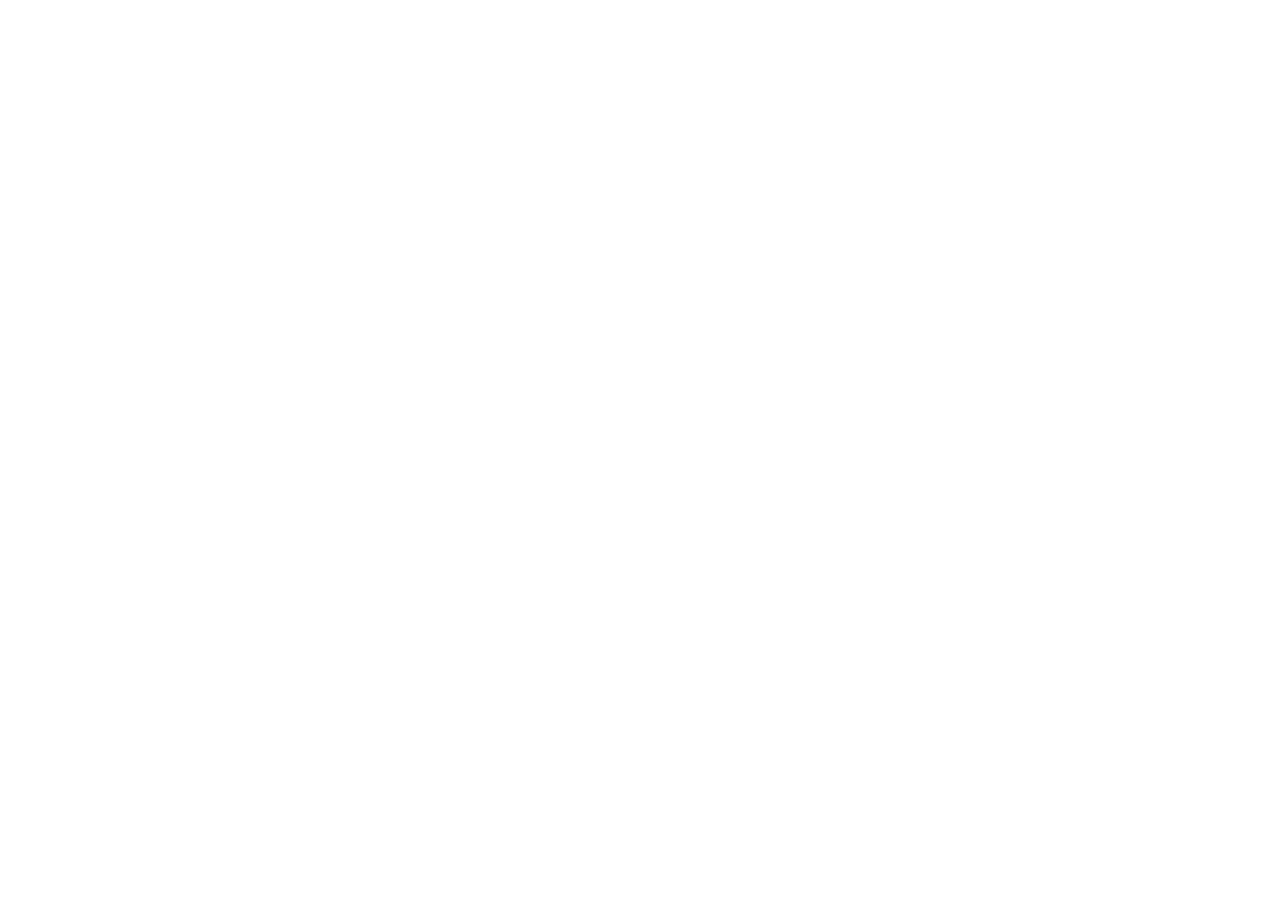
==== index.html @ a9fade58 "init" ====
<!DOCTYPE html>
<html lang="ru">
<head>
  <title>Красивая мебель | Мягкая и корпусная мебель</title>
  <meta charset="UTF-8">
  <meta name="viewport" content="width=device-width, initial-scale=1, user-scalable=no">
  <meta name="format-detection" content="telephone=no">
  <link rel="stylesheet" href="libs/slick/slick.css">
  <link rel="stylesheet" href="css/main.css">
</head>
<body>

   

  <div class="popup">
    <a class="popup-bg"></a>
    <div class="popup-content">
      <a class="popup-close"></a>

      <div class="popup-block popup-block__getcall" id="popup-getcall">
        <span class="form__title">Закажите звонок </span>
        <span class="form__subtitle">Перезвоним в рабочее время</span>
        <form class="popup__form call-form">
          <input type="text" class="input popup__input" placeholder="Как Вас зовут?" required>
          <input type="tel" class="input popup__input" placeholder="Ваш телефон" required>
          <input type="submit" class="btn submit popup__submit" value="Перезвонить мне">
        </form>
      </div>

      <div class="popup-block popup-block__mail" id="popup-mail">
        <span class="form__title">Напишите нам письмо</span>
        <span class="form__subtitle">ответим на любые вопросы</span>
        <form class="popup__form mail-form">
          <input type="text" class="input popup__input" placeholder="Имя" required>
          <input type="tel" class="input popup__input" placeholder="Телефон" required>
          <input type="email" class="input popup__input" placeholder="Почта" required>
          <textarea class="input popup__textarea" placeholder="Сообщение" required></textarea>
          <input type="submit" class="btn submit popup__submit" value="Отправить">
        </form>
      </div>

      <div class="popup-block popup-block__map" id="popup-map">
        <div class="popup__map" id="map"></div>
      </div>

      <div class="popup-block popup-block__success" id="popup-success">
        <span class="form__title success__title">Спасибо!</span>
        <span class="success__subtitle">Ваша заявка отправлена, дождитесь нашего звонка,
            или звоните нам сами:</span>
        <a href="tel:+7 (964) 864-19-19" class="popup__phone">+7 (964) 864-19-19</a>
      </div>

    </div>
  </div> 

  <script src="libs/jquery/jquery-3.3.1.min.js"></script>
  <script src="https://api-maps.yandex.ru/2.1/?lang=ru_RU"></script>
  <script src="libs/slick/slick.min.js"></script>
  <script src="js/maskedinput.js"></script>
  <script src="js/main.js"></script>
</body>
</html>
---- css/main.css ----
@import url('fonts.css');
@import url('normalize.css');

* {
  font-family: "Lato", sans-serif;
  outline: none;
  -webkit-box-sizing: border-box;
          box-sizing: border-box;
}
body {
  overflow-x: hidden;
}
.flex {
  display: -webkit-box;
  display: -ms-flexbox;
  display: -webkit-flex;
  display: flex;
  -webkit-box-pack: justify;
      -ms-flex-pack: justify;
          -webkit-justify-content: space-between;
          justify-content: space-between;
  -webkit-box-align: center;
      -ms-flex-align: center;
          -webkit-align-items: center;
          align-items: center;
}
.wrapper {
  max-width: 1300px;
  margin: 0 auto;
  padding: 0 10px;
}















.popup {
  position: fixed;
  z-index: 99;
  top: 0;
  left: 0;
  width: 100%;
  height: 100%;
  display: -webkit-box;
  display: -webkit-flex;
  display: -ms-flexbox;
  display: flex;
  -webkit-box-pack: center;
  -webkit-justify-content: center;
      -ms-flex-pack: center;
          justify-content: center;
  -webkit-box-align: center;
  -webkit-align-items: center;
      -ms-flex-align: center;
          align-items: center;
  opacity: 0;
  visibility: hidden;
  -webkit-transition: .1s ease-in-out;
  -o-transition: .1s ease-in-out;
  transition: .1s ease-in-out;

  display: none;
}
.popup--show {
  opacity: 1;
  visibility: visible;
}
.popup-bg {
  position: absolute;
  top: 0;
  left: 0;
  width: 100%;
  height: 100%;
  background-color: #212121;
  opacity: 0.8;
}
.popup-content {
  position: relative;
}
.popup-close {
  position: absolute;
  top: -18px;
  right: -20px;
  width: 18px;
  height: 18px;
  cursor: pointer;
}
.popup-close::before,
.popup-close::after {
  position: absolute;
  content: '';
  left: 0;
  width: 24px;
  height: 3px;
  background: #fff;
  -webkit-transition: .1s ease-in-out;
  -o-transition: .1s ease-in-out;
  transition: .1s ease-in-out;
}
.popup-close::before {
  top: 0;
  -webkit-transform: rotate(45deg);
      -ms-transform: rotate(45deg);
          transform: rotate(45deg);
  -webkit-transform-origin: 1px 2px;
      -ms-transform-origin: 1px 2px;
          transform-origin: 1px 2px;
}
.popup-close::after {
  bottom: 0;
  -webkit-transform: rotate(-45deg);
      -ms-transform: rotate(-45deg);
          transform: rotate(-45deg);
  -webkit-transform-origin: 2px 2px;
      -ms-transform-origin: 2px 2px;
          transform-origin: 2px 2px;
}
.popup-close:hover::before,
.popup-close:hover::after {
  background-color: #c4c4c4;
}
.popup-block {
  -webkit-border-radius: 5px;
          border-radius: 5px;
  border: 13px solid #ededed;
  padding: 30px 60px 50px;
  text-align: center;
  display: none;
  background: #fff;
}
.form__title {
  display: block;
  color: #212121;
  font-size: 22px;
  font-weight: 700;
  margin-bottom: 5px;
}
.form__subtitle {
  display: block;
  margin-bottom: 30px;
  color: #8b8787;
  font-size: 14px;
  font-weight: 300;
}
.input {
  width: 210px;
  height: 51px;
  -webkit-border-radius: 10px;
          border-radius: 10px;
  background-color: #eeeeee;
  margin: 0 auto 17px;
  padding-left: 20px;
  color: #686868;
  font-size: 16px;
  font-weight: 400;
  border: none;
  display: block;
}
.input:active, .input:focus {
  -webkit-box-shadow: 0 0 1px 1px  #6da04e;
          box-shadow: 0 0 1px 1px  #6da04e;
}
.submit {
  width: 210px;
  height: 50px;
  -webkit-border-radius: 10px;
          border-radius: 10px;
  font-size: 18px;
  font-weight: 400;
  background: none;
  margin: 0 auto;
}
.success__title {
  font-size: 24px;
}
.success__subtitle {
  display: block;
  color: #212121;
  font-size: 16px;
  font-weight: 300;
  margin-bottom: 35px;
}
.popup-block__success {
  max-width: 500px;
}
.popup__phone {
  color: #212121;
  font-size: 26px;
  font-weight: 700;
}
.popup__phone:hover {
  text-decoration: underline;
}
.popup-block__mail {
  padding: 30px 45px;
}
.popup-block__mail .input {
  margin-bottom: 10px;
}
.popup__textarea {
  resize: none;
  height: 135px;
}
.popup-block__map {
  padding: 0;
}
.popup__map {
  
  width: 900px;
  height: 460px;
}
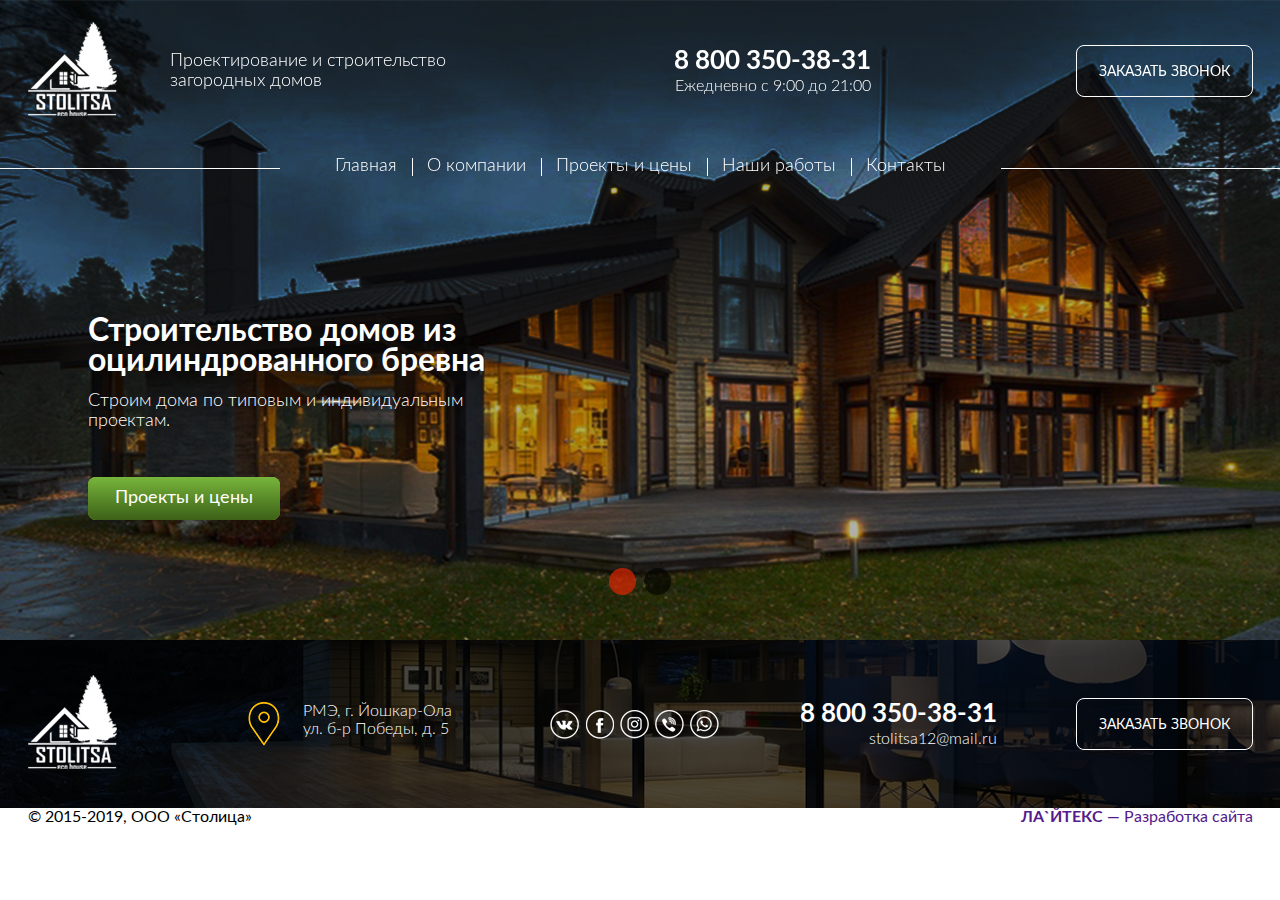
==== commit bbd29a82: "home" ====
--- a/index.html
+++ b/index.html
@@ -1,7 +1,7 @@
 <!DOCTYPE html>
 <html lang="ru">
 <head>
-  <title>Красивая мебель | Мягкая и корпусная мебель</title>
+  <title>Stolitsa | Проектирование и строительство загородных домов</title>
   <meta charset="UTF-8">
   <meta name="viewport" content="width=device-width, initial-scale=1, user-scalable=no">
   <meta name="format-detection" content="telephone=no">
@@ -9,8 +9,106 @@
   <link rel="stylesheet" href="css/main.css">
 </head>
 <body>
+  <header class="header">
+    <div class="header-top">
+      <div class="wrapper">
+        <div class="header-top__wrapper flex">
+          <a href="" class="logo">
+            <img src="images/logo.png" alt="">
+          </a>
+          <span class="header__desc">Проектирование и строительство 
+              загородных домов</span>
+          <div class="header__contacts">
+            <a href="tel:8 800 350-38-31" class="header__phone">8 800 350-38-31</a><br>Ежедневно с 9:00 до 21:00
+          </div>
+          <span class="btn header__btn js-getcall"><span>ЗАКАЗАТЬ ЗВОНОК</span></span>
+        </div>
+      </div>
+    </div>
 
-   
+    <div class="menu">
+      <ul class="menu__list">
+        <li class="menu__item"><a href="">Главная</a></li>
+        <li class="menu__item">
+          <a href="">О компании</a>
+          <div class="menu__drop">
+            <ul class="menu__drop_list">
+              <li class="menu__drop_item"><a href="">Производство</a></li>
+              <li class="menu__drop_item"><a href="">Отзывы</a></li>
+              <li class="menu__drop_item"><a href="">Сертификаты</a></li>
+            </ul>
+          </div>
+        </li>
+        <li class="menu__item"><a href="">Проекты и цены</a></li>
+        <li class="menu__item"><a href="">Наши работы</a></li>
+        <li class="menu__item"><a href="">Контакты</a></li>
+      </ul>
+    </div>
+  </header>
+
+  <section class="banner">
+    <div class="slider js-slider">
+      <div class="slider__item">
+        <div class="slider__item_container">
+          <img src="images/banner/3.jpg" alt="" class="slider__item_img">
+          <div class=" wrapper slider__item_wrapper">
+            <div class="slider__item_content">
+              <h2 class="slider__item_title">Строительство домов из оцилиндрованного бревна</h2>
+              <span class="slider__item_subtitle">Строим дома по типовым и индивидуальным проектам.</span>
+              <a href="" class="btn slider__item_btn"><span>Проекты и цены</span></a>
+            </div>
+          </div>
+        </div>
+      </div>
+      <div class="slider__item">
+        <div class="slider__item_container">
+          <img src="images/banner/2.jpg" alt="" class="slider__item_img">
+          <div class=" wrapper slider__item_wrapper">
+            <div class="slider__item_content">
+              <h2 class="slider__item_title">Строительство домов из оцилиндрованного бревна</h2>
+              <span class="slider__item_subtitle">Строим дома по типовым и индивидуальным проектам.</span>
+              <a href="" class="btn slider__item_btn"><span>Проекты и цены</span></a>
+            </div>
+          </div>
+        </div>
+      </div>
+    </div>
+  </section>
+
+  <footer class="footer">
+    <div class="footer-top">
+      <div class="wrapper">
+        <div class="footer-top__wrapper flex">
+          <a href="" class="logo">
+            <img src="images/logo.png" alt="">
+          </a>
+          <div class="footer__address">РМЭ, г. Йошкар-Ола ул. б-р Победы, д. 5</div>
+          <div class="socials flex">
+            <a href="" class="soc__item soc__item--vk"></a>
+            <a href="" class="soc__item soc__item--fb"></a>
+            <a href="" class="soc__item soc__item--ig"></a>
+            <a href="" class="soc__item soc__item--tel"></a>
+            <a href="" class="soc__item soc__item--whatsapp"></a>
+          </div>
+          <div class="header__contacts footer__contacts">
+            <a href="tel:8 800 350-38-31" class="header__phone">8 800 350-38-31</a><br>
+            <a href="mailto:stolitsa12@mail.ru" class="footer__mail">stolitsa12@mail.ru</a>
+          </div>
+          <span class="btn header__btn js-getcall"><span>ЗАКАЗАТЬ ЗВОНОК</span></span>
+        </div>
+      </div>
+    </div>
+    <div class="footer-bottom">
+      <div class="wrapper">
+        <div class="footer-bottom__wrapper flex">
+          <span class="copyright">© 2015-2019, ООО «Столица»</span>
+          <a href="" class="litex"><strong>ЛА`ЙТЕКС</strong> — Разработка сайта</a>
+        </div>
+      </div>
+    </div>
+  </footer>
+
+
 
   <div class="popup">
     <a class="popup-bg"></a>
--- a/css/main.css
+++ b/css/main.css
@@ -25,10 +25,365 @@
           align-items: center;
 }
 .wrapper {
-  max-width: 1300px;
+  max-width: 1245px;
   margin: 0 auto;
   padding: 0 10px;
 }
+
+.header {
+  position: absolute;
+  z-index: 20;
+  top: 0;
+  left: 0;
+  width: 100%;
+}
+.header-top {
+  padding: 22px 0 36px;
+}
+.logo {
+  display: block;
+  margin-right: 53px;
+}
+.header__desc {
+  color: #ffffff;
+  font-size: 18px;
+  font-weight: 300;
+  display: block;
+  max-width: 300px;
+}
+.header__contacts {
+  flex-grow: 2;
+  text-align: center;
+  color: #ffffff;
+  font-size: 16px;
+  font-weight: 300;
+}
+.header__phone {
+  color: #ffffff;
+  font-size: 26px;
+  font-weight: 700;
+}
+.header__phone:hover {
+  text-decoration: underline;
+}
+.btn {
+  position: relative;
+  display: inline-block;
+  padding: 11px 27px;
+  border-radius: 8px;
+  overflow: hidden;
+  background-color: #669933;
+  background-image: linear-gradient(to top, #8f6918 0%, #e3a82b 98%, #e3a82b 100%);
+  cursor: pointer;
+  transition: .20s ease-in-out;
+}
+.btn span {
+  position: relative;
+  z-index: 2;
+  color: #ffffff;
+  font-size: 18px;
+  font-weight: 400;
+}
+.btn::before {
+  position: absolute;
+  content: '';
+  top: 0;
+  right: 0;
+  width: 100%;
+  height: 50%;
+  background-color: #669933;
+  background-image: linear-gradient(to top, #5a8b29 0%, #78b63b 100%);
+  transition: .20s ease-in-out;
+}
+.btn::after {
+  position: absolute;
+  content: '';
+  bottom: 0;
+  left: 0;
+  width: 100%;
+  height: 50%;
+  background-color: #669933;
+  background-image: linear-gradient(to top, #3c6117 0%, #5a8b29 100%);
+  transition: .20s ease-in-out;
+}
+.btn:hover::before {
+  right: 100%;
+}
+.btn:hover::after {
+  left: 100%;
+}
+.header__btn {
+  padding: 16px 22px;
+  border: 1px solid #ffffff;
+  background: transparent;
+}
+.header__btn span {
+  font-size: 14px;
+}
+.header__btn::before {
+  right: 100%;
+}
+.header__btn::after {
+  left: 100%;
+}
+.header__btn:hover::before {
+  right: 0;
+}
+.header__btn:hover::after {
+  left: 0;
+}
+.header__btn:hover {
+  border-color: transparent;
+}
+
+.menu {
+  display: flex;
+  justify-content: center;
+}
+.menu__list {
+  position: relative;
+  display: flex;
+  justify-content: center;
+  align-items: center;
+  margin: 0;
+  padding: 0 40px;
+  list-style: none;
+}
+.menu__list::before,
+.menu__list::after {
+  position: absolute;
+  content: '';
+  height: 1px;
+  width: 50vw;
+  background: #fff;
+  top: 50%;
+  right: 100%;
+}
+.menu__list::after {
+  left: 100%;
+}
+.menu__item {
+  position: relative;
+  margin: 0 15px;
+}
+.menu__item::after {
+  position: absolute;
+  top: 5%;
+  right: -16px;
+  width: 1px;
+  height: 80%;
+  content: '';
+  background: #fff;
+}
+.menu__item:last-child::after {
+  display: none;
+}
+.menu__item > a {
+  display: block;
+  color: #ffffff;
+  font-size: 18px;
+  font-weight: 300;
+  line-height: 20px;
+  border-bottom: 3px solid transparent;
+}
+.menu__item:hover > a {
+  border-bottom: 3px solid #63cf34;;
+}
+
+
+.menu__drop {
+  position: absolute;
+  opacity: 0;
+  visibility: hidden;
+  left: 0;
+  top: 100%;
+  padding-top: 18px;
+  transition: .1s ease-in-out;
+}
+.menu__item:hover .menu__drop {
+  opacity: 1;
+  visibility: visible;
+}
+.menu__drop_list {
+  position: relative;
+  list-style: none;
+  margin: 0;
+  padding: 15px;
+  background: rgba(0, 0, 0, .8);
+  border-radius: 8px;
+}
+.menu__drop_item a {
+  color: #ffffff;
+  font-size: 16px;
+  font-weight: 300;
+  line-height: 24px;
+}
+.menu__drop_item a:hover {
+  text-decoration: underline;
+}
+.menu__drop_list::before {
+  position: absolute;
+  left: 19px;
+  top: -10px;
+  content: '';
+  border-left: 6px solid transparent;
+  border-right: 6px solid transparent;
+  border-bottom: 10px solid rgba(0, 0, 0, .8);
+}
+
+
+.banner {
+  height: 640px;
+  overflow: hidden;
+}
+.slider__item {
+  overflow: hidden;
+}
+.slider__item_container {
+  position: relative;
+}
+.slider__item_container::before {
+  position: absolute;
+  z-index: 2;
+  content: '';
+  top: 0;
+  left: 0;
+  width: 100%;
+  height: 100%;
+  background-color: #000000;
+  opacity: 0.3;
+}
+.slider__item_img {
+  position: absolute;
+  width: 100%;
+  height: 100%;
+  object-fit: cover;
+}
+.slider__item_wrapper {
+  position: relative;
+  z-index: 3;
+  height: 640px;
+  display: flex;
+  align-items: center;
+  padding-top: 200px;
+}
+.slider__item_title {
+  color: #ffffff;
+  font-size: 32px;
+  font-weight: 700;
+  line-height: 30px;
+  margin: 0 0 15px;
+}
+.slider__item_subtitle {
+  color: #ffffff;
+  display: block;
+  font-size: 18px;
+  font-weight: 300;
+  margin-bottom: 45px;
+}
+.slider__item_content {
+  padding-left: 60px;
+  max-width: 500px;
+}
+.slick-dots {
+  position: absolute;
+  list-style: none;
+  display: flex;
+  justify-content: center;
+  padding: 0;
+  margin: 0;
+  bottom: 45px;
+  left: 0;
+  width: 100%;
+}
+.slick-dots button {
+  font-size: 0;
+  border: none;
+  color: transparent;
+  width: 27px;
+  height: 27px;
+  background-color: #000000;
+  opacity: 0.6;
+  border-radius: 100%;
+  margin: 0 4px;
+  cursor: pointer;
+}
+.slick-dots .slick-active button {
+  background-color: #ff2500;
+}
+
+.footer-top {
+  position: relative;
+  padding: 35px 0;
+  background: url(../images/footer-bg.jpg) no-repeat center;
+  background-size: cover;
+}
+.footer-top::before {
+  position: absolute;
+  content: '';
+  top: 0;
+  left: 0;
+  width: 100%;
+  height: 100%;
+  background-color: #000000;
+  opacity: 0.7;
+}
+.footer-top__wrapper {
+  position: relative;
+}
+.footer__contacts {
+  text-align: right;
+  flex-grow: 0;
+}
+.footer__mail {
+  color: #ffffff;
+  font-size: 16px;
+  font-weight: 300;
+}
+.footer__mail:hover {
+  text-decoration: underline;
+}
+.footer__address {
+  max-width: 220px;
+  padding-left: 55px;
+  min-height: 45px;
+  background: url(../images/pin.png) no-repeat top left;
+  color: #ffffff;
+  font-size: 16px;
+  font-weight: 300;
+}
+.soc__item {
+  display: block;
+  margin: 0 3px;
+  width: 29px;
+  height: 29px;
+  background: url(../images/socials.png) no-repeat;
+}
+.soc__item:hover {
+  opacity: 0.8;
+}
+.soc__item--vk {
+  background-position: 0 0;
+}
+.soc__item--fb {
+  background-position: -34px 0;
+}
+.soc__item--ig {
+  background-position: -71px 0;
+}
+.soc__item--tel {
+  background-position: -106px 0;
+}
+.soc__item--whatsapp {
+  background-position: -140px 0;
+}
+
+
+
+
+
+
+
 
 
 
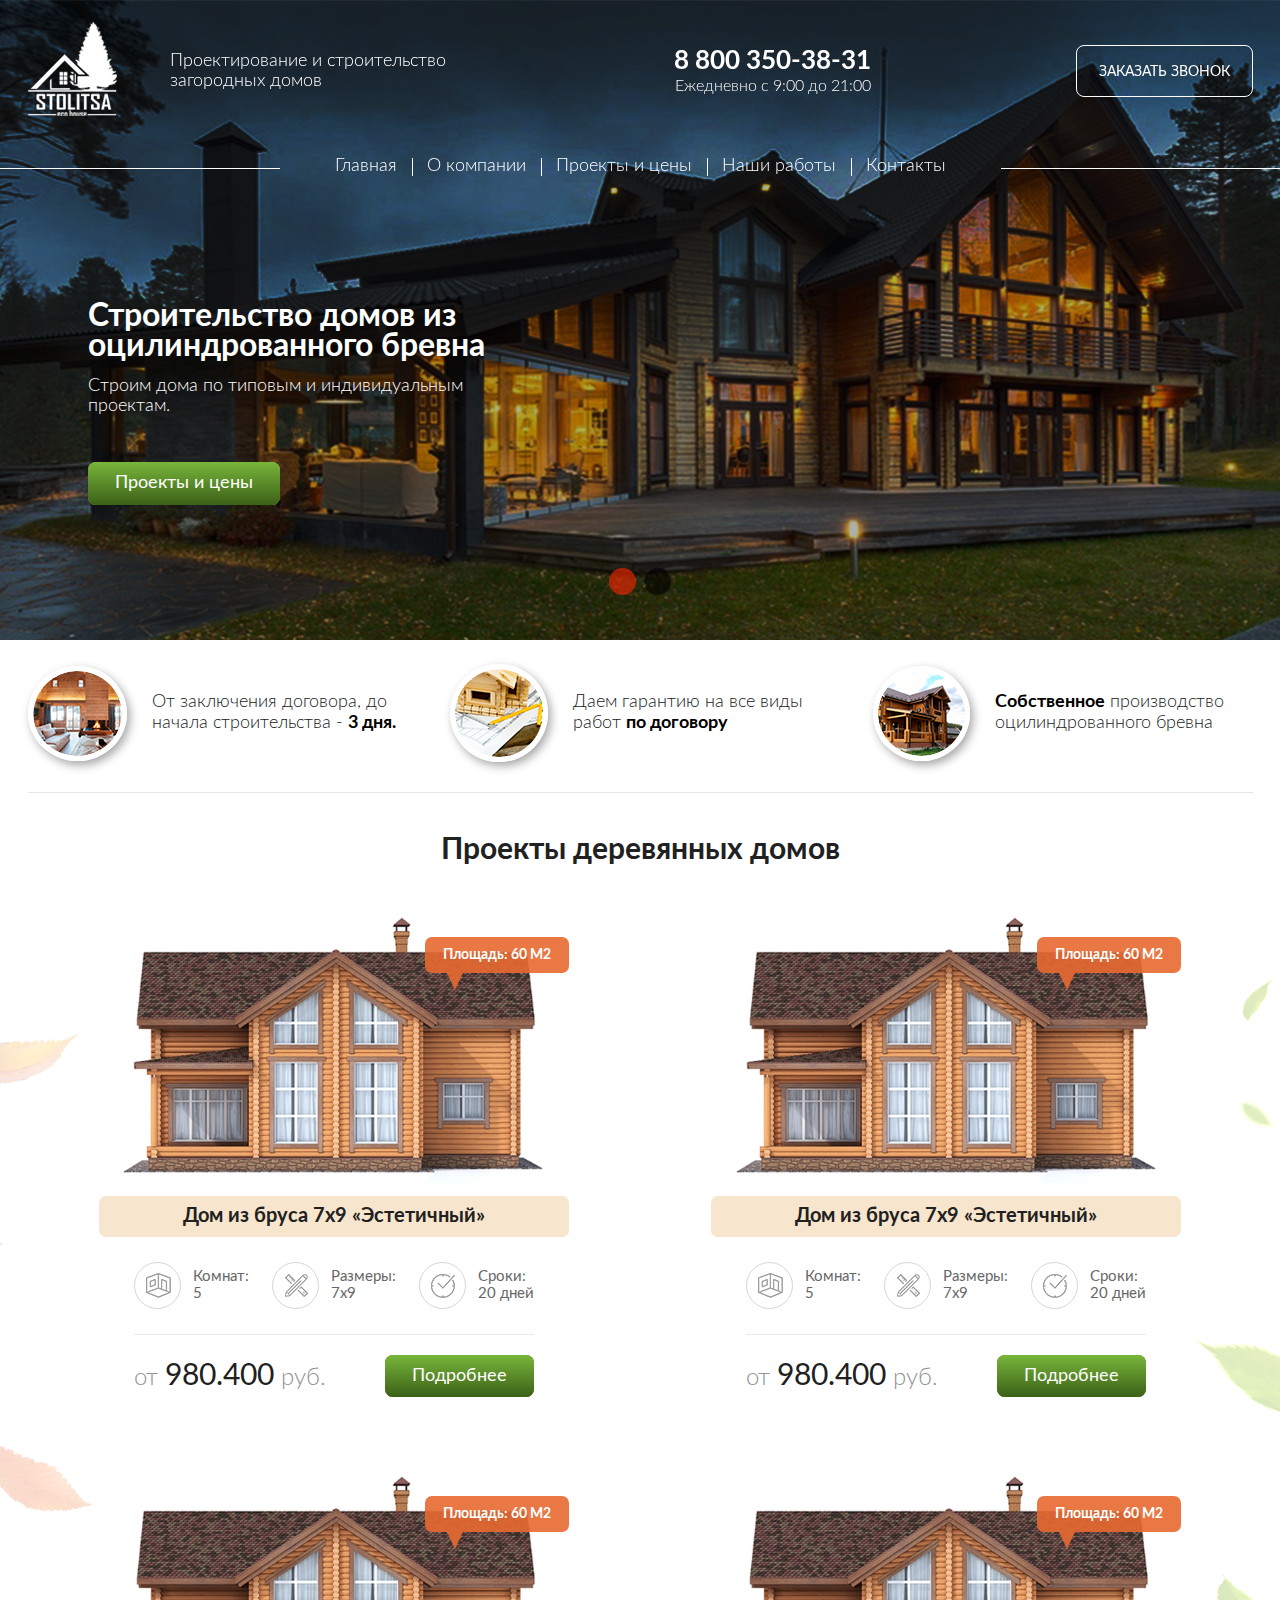
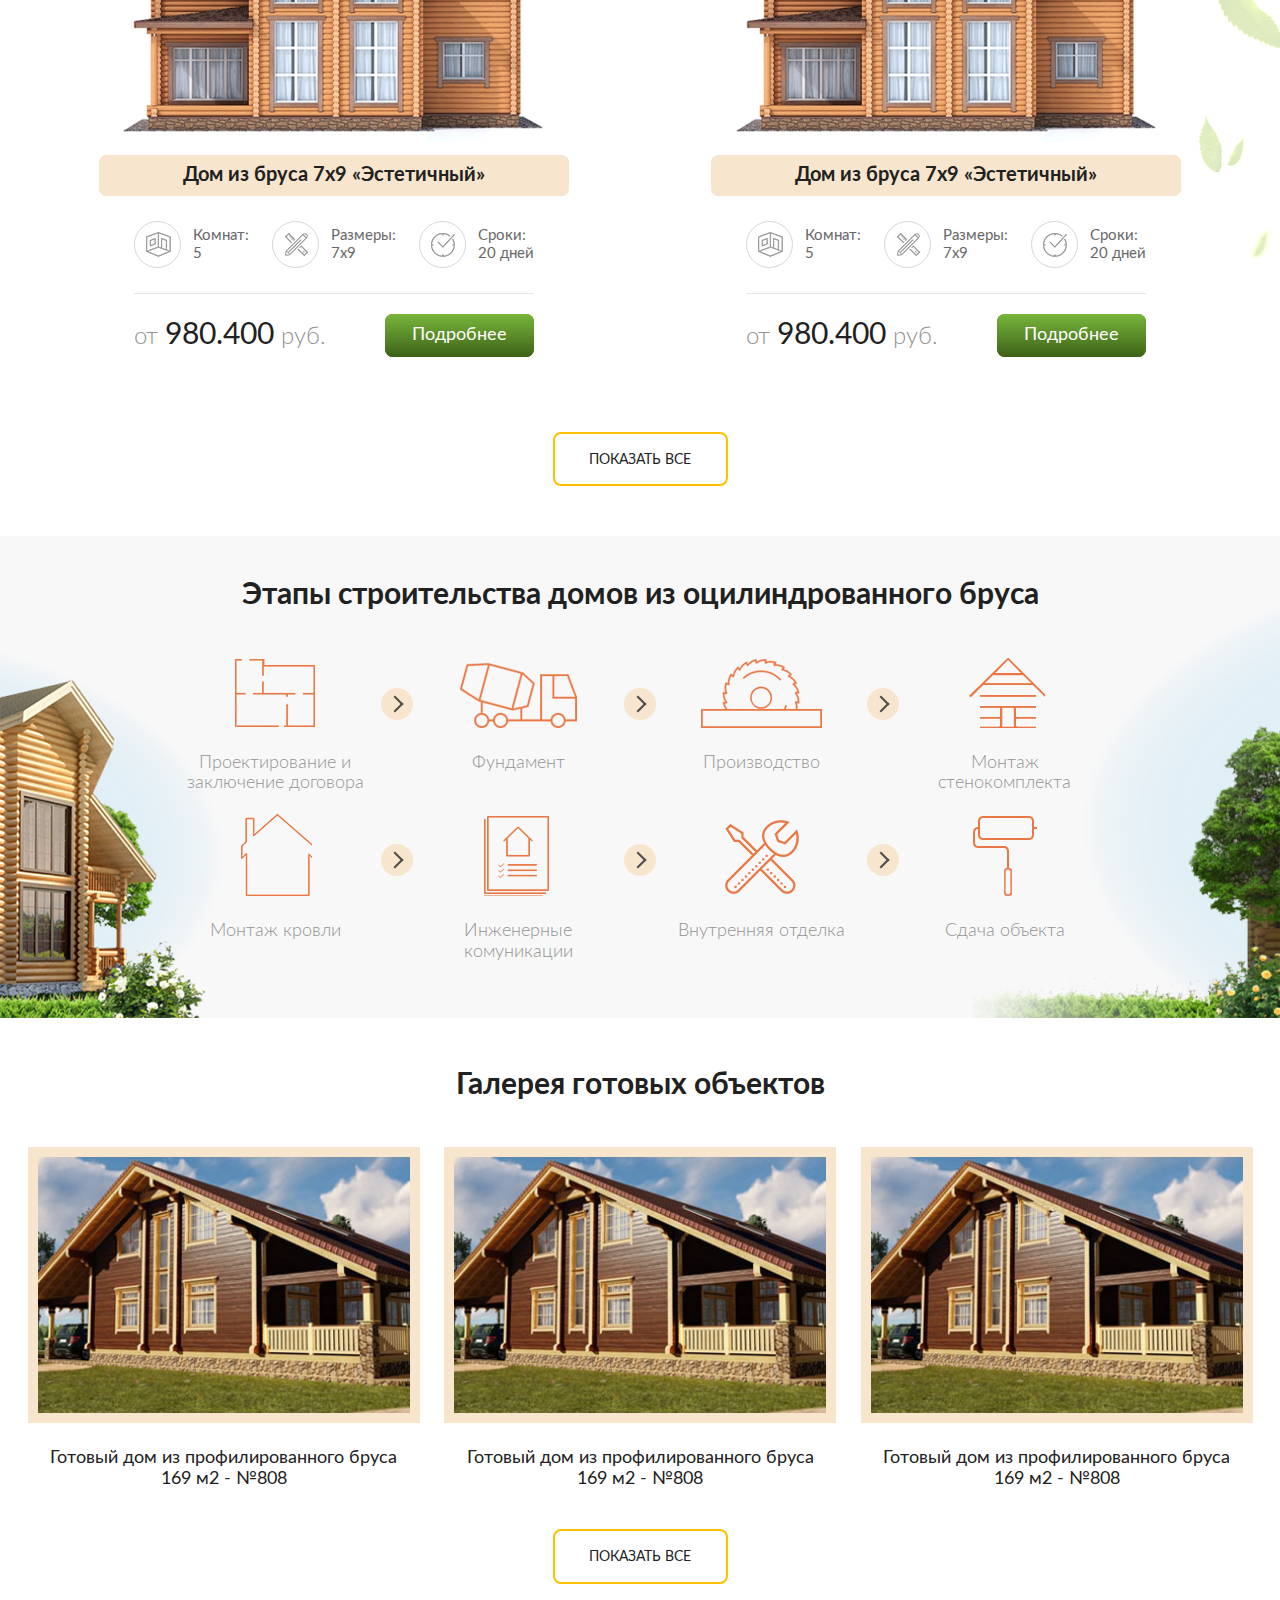
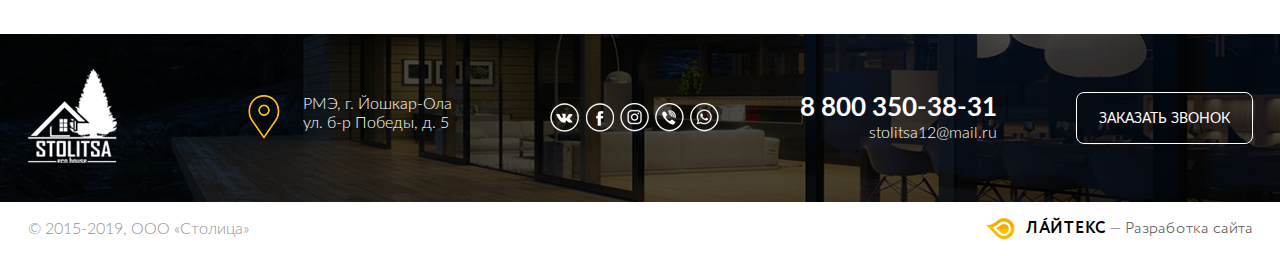
==== commit 02393392: "home" ====
--- a/index.html
+++ b/index.html
@@ -75,6 +75,242 @@
     </div>
   </section>
 
+  <section class="three">
+    <div class="wrapper">
+      <div class="three__wrapper flex">
+        <div class="three__item flex">
+          <div class="three__item_img"><img src="images/three1.png" alt=""></div>
+          <span class="three__item_text">От заключения договора, до начала строительства - <b>3 дня.</b></span>
+        </div>
+        <div class="three__item flex">
+          <div class="three__item_img"><img src="images/three2.png" alt=""></div>
+          <span class="three__item_text">Даем гарантию на все виды работ <b>по договору</b></span>
+        </div>
+        <div class="three__item flex">
+          <div class="three__item_img"><img src="images/three3.png" alt=""></div>
+          <span class="three__item_text"><b>Собственное</b> производство оцилиндрованного бревна</span>
+        </div>
+      </div>
+    </div>
+  </section>
+
+  <section class="projects" id="projects">
+    <div class="wrapper">
+      <div class="projects__wrapper">
+        <div class="move-sheets-left" id="move-sheets-left">
+          <img src="images/sheets-left.png" alt="">
+        </div>
+        <div class="move-sheets-right" id="move-sheets-right">
+          <img src="images/sheets-right.png" alt="">
+        </div>
+        <h2 class="page__title">Проекты деревянных домов</h2>
+        <div class="projects__flex">
+          <div class="project">
+            <div class="project__img">
+              <img src="images/project.jpg" alt="">
+              <span class="project__hint">Площадь: 60 М2</span>
+            </div>
+            <h3 class="project__title">Дом из бруса 7х9 «Эстетичный»</h3>
+            <div class="project__content">
+              <div class="project__tth flex">
+                <div class="tth tth--rooms flex">
+                  <span class="tth__img"></span>
+                  <span class="tth__text">Комнат: <br>
+                      5</span>
+                </div>
+                <div class="tth tth--dim flex">
+                  <span class="tth__img"></span>
+                  <span class="tth__text">Размеры: <br>
+                      7х9</span>
+                </div>
+                <div class="tth tth--time flex">
+                  <span class="tth__img"></span>
+                  <span class="tth__text">Сроки: <br>
+                      20 дней</span>
+                </div>
+              </div>
+              <div class="project__bottom flex">
+                <span class="project__price">от <strong>980.400</strong> руб.</span>
+                <a href="" class="btn project__btn"><span>Подробнее</span></a>
+              </div>
+            </div>
+          </div>
+
+          <div class="project">
+            <div class="project__img">
+              <img src="images/project.jpg" alt="">
+              <span class="project__hint">Площадь: 60 М2</span>
+            </div>
+            <h3 class="project__title">Дом из бруса 7х9 «Эстетичный»</h3>
+            <div class="project__content">
+              <div class="project__tth flex">
+                <div class="tth tth--rooms flex">
+                  <span class="tth__img"></span>
+                  <span class="tth__text">Комнат: <br>
+                      5</span>
+                </div>
+                <div class="tth tth--dim flex">
+                  <span class="tth__img"></span>
+                  <span class="tth__text">Размеры: <br>
+                      7х9</span>
+                </div>
+                <div class="tth tth--time flex">
+                  <span class="tth__img"></span>
+                  <span class="tth__text">Сроки: <br>
+                      20 дней</span>
+                </div>
+              </div>
+              <div class="project__bottom flex">
+                <span class="project__price">от <strong>980.400</strong> руб.</span>
+                <a href="" class="btn project__btn"><span>Подробнее</span></a>
+              </div>
+            </div>
+          </div>
+
+          <div class="project">
+            <div class="project__img">
+              <img src="images/project.jpg" alt="">
+              <span class="project__hint">Площадь: 60 М2</span>
+            </div>
+            <h3 class="project__title">Дом из бруса 7х9 «Эстетичный»</h3>
+            <div class="project__content">
+              <div class="project__tth flex">
+                <div class="tth tth--rooms flex">
+                  <span class="tth__img"></span>
+                  <span class="tth__text">Комнат: <br>
+                      5</span>
+                </div>
+                <div class="tth tth--dim flex">
+                  <span class="tth__img"></span>
+                  <span class="tth__text">Размеры: <br>
+                      7х9</span>
+                </div>
+                <div class="tth tth--time flex">
+                  <span class="tth__img"></span>
+                  <span class="tth__text">Сроки: <br>
+                      20 дней</span>
+                </div>
+              </div>
+              <div class="project__bottom flex">
+                <span class="project__price">от <strong>980.400</strong> руб.</span>
+                <a href="" class="btn project__btn"><span>Подробнее</span></a>
+              </div>
+            </div>
+          </div>
+
+          <div class="project">
+            <div class="project__img">
+              <img src="images/project.jpg" alt="">
+              <span class="project__hint">Площадь: 60 М2</span>
+            </div>
+            <h3 class="project__title">Дом из бруса 7х9 «Эстетичный»</h3>
+            <div class="project__content">
+              <div class="project__tth flex">
+                <div class="tth tth--rooms flex">
+                  <span class="tth__img"></span>
+                  <span class="tth__text">Комнат: <br>
+                      5</span>
+                </div>
+                <div class="tth tth--dim flex">
+                  <span class="tth__img"></span>
+                  <span class="tth__text">Размеры: <br>
+                      7х9</span>
+                </div>
+                <div class="tth tth--time flex">
+                  <span class="tth__img"></span>
+                  <span class="tth__text">Сроки: <br>
+                      20 дней</span>
+                </div>
+              </div>
+              <div class="project__bottom flex">
+                <span class="project__price">от <strong>980.400</strong> руб.</span>
+                <a href="" class="btn project__btn"><span>Подробнее</span></a>
+              </div>
+            </div>
+          </div>
+        </div>
+        <a href="" class="btn header__btn projects__getall"><span>ПОКАЗАТЬ ВСЕ</span></a>
+      </div>
+    </div>
+  </section>
+
+  <section class="etaps">
+    <div class="wrapper">
+      <h2 class="page__title">Этапы строительства домов из оцилиндрованного бруса</h2>
+      <div class="etaps__flex">
+        <div class="etap etap1">
+          <span class="etap__img"></span>
+          <span class="etap__text">Проектирование
+              и заключение договора</span>
+        </div>
+        <span class="etap__div"></span>
+        <div class="etap etap2">
+          <span class="etap__img"></span>
+          <span class="etap__text">Фундамент</span>
+        </div>
+        <span class="etap__div"></span>
+        <div class="etap etap3">
+          <span class="etap__img"></span>
+          <span class="etap__text">Производство</span>
+        </div>
+        <span class="etap__div"></span>
+        <div class="etap etap4">
+          <span class="etap__img"></span>
+          <span class="etap__text">Монтаж
+              стенокомплекта</span>
+        </div>
+        <span class="etap__div"></span>
+        <div class="etap etap5">
+          <span class="etap__img"></span>
+          <span class="etap__text">Монтаж кровли</span>
+        </div>
+        <span class="etap__div"></span>
+        <div class="etap etap6">
+          <span class="etap__img"></span>
+          <span class="etap__text">Инженерные
+              комуникации</span>
+        </div>
+        <span class="etap__div"></span>
+        <div class="etap etap7">
+          <span class="etap__img"></span>
+          <span class="etap__text">Внутренняя
+              отделка</span>
+        </div>
+        <span class="etap__div"></span>
+        <div class="etap etap8">
+          <span class="etap__img"></span>
+          <span class="etap__text">Сдача объекта</span>
+        </div>
+      </div>
+    </div>
+  </section>
+
+  <section class="gallery">
+    <div class="wrapper">
+      <h2 class="page__title">Галерея готовых объектов</h2>
+      <div class="gallery__flex">
+        <div class="gallery__item">
+          <a href="" class="gallery__item_img"><img src="images/gallery.jpg" alt=""></a>
+          <span class="gallery__item_text">Готовый дом из профилированного бруса <br> 169 м2 - №808</span>
+        </div>
+        <div class="gallery__item">
+          <a href="" class="gallery__item_img"><img src="images/gallery.jpg" alt=""></a>
+          <span class="gallery__item_text">Готовый дом из профилированного бруса <br> 169 м2 - №808</span>
+        </div>
+        <div class="gallery__item">
+          <a href="" class="gallery__item_img"><img src="images/gallery.jpg" alt=""></a>
+          <span class="gallery__item_text">Готовый дом из профилированного бруса <br> 169 м2 - №808</span>
+        </div>
+      </div>
+      <a href="" class="btn header__btn projects__getall"><span>ПОКАЗАТЬ ВСЕ</span></a>
+    </div>
+  </section>
+
+
+
+
+
+
   <footer class="footer">
     <div class="footer-top">
       <div class="wrapper">
@@ -121,31 +357,15 @@
         <form class="popup__form call-form">
           <input type="text" class="input popup__input" placeholder="Как Вас зовут?" required>
           <input type="tel" class="input popup__input" placeholder="Ваш телефон" required>
-          <input type="submit" class="btn submit popup__submit" value="Перезвонить мне">
+          <button type="submit" class="btn submit popup__submit"><span>Перезвонить мне</span></button>
         </form>
-      </div>
-
-      <div class="popup-block popup-block__mail" id="popup-mail">
-        <span class="form__title">Напишите нам письмо</span>
-        <span class="form__subtitle">ответим на любые вопросы</span>
-        <form class="popup__form mail-form">
-          <input type="text" class="input popup__input" placeholder="Имя" required>
-          <input type="tel" class="input popup__input" placeholder="Телефон" required>
-          <input type="email" class="input popup__input" placeholder="Почта" required>
-          <textarea class="input popup__textarea" placeholder="Сообщение" required></textarea>
-          <input type="submit" class="btn submit popup__submit" value="Отправить">
-        </form>
-      </div>
-
-      <div class="popup-block popup-block__map" id="popup-map">
-        <div class="popup__map" id="map"></div>
       </div>
 
       <div class="popup-block popup-block__success" id="popup-success">
         <span class="form__title success__title">Спасибо!</span>
         <span class="success__subtitle">Ваша заявка отправлена, дождитесь нашего звонка,
             или звоните нам сами:</span>
-        <a href="tel:+7 (964) 864-19-19" class="popup__phone">+7 (964) 864-19-19</a>
+        <a href="tel:8 800 350-38-31" class="popup__phone">8 800 350-38-31</a>
       </div>
 
     </div>
--- a/css/main.css
+++ b/css/main.css
@@ -9,6 +9,7 @@
 }
 body {
   overflow-x: hidden;
+  background: #fff;
 }
 .flex {
   display: -webkit-box;
@@ -265,7 +266,7 @@
   height: 640px;
   display: flex;
   align-items: center;
-  padding-top: 200px;
+  padding-top: 170px;
 }
 .slider__item_title {
   color: #ffffff;
@@ -378,23 +379,326 @@
   background-position: -140px 0;
 }
 
-
-
-
-
-
-
-
-
-
-
-
-
-
-
-
-
-
+.footer-bottom {
+  padding: 16px 0;
+}
+.copyright {
+  color: #939393;
+  font-size: 16px;
+  font-weight: 300;
+}
+.litex {
+  padding-left: 40px;
+  line-height: 22px;
+  background: url(../images/litex.png) no-repeat left center;
+  color: #555555;
+  font-family: "Circe";
+  font-size: 16px;
+  font-weight: 300;
+}
+.litex strong {
+  color: #000;
+  font-family: "Circe";
+  font-weight: 700;
+}
+.litex:hover strong {
+  text-decoration: underline;
+}
+
+.three__wrapper {
+  padding: 24px 0 20px;
+  border-bottom: 1px solid #e6e6e6;
+}
+.three__item {
+  width: 31%;
+  margin-bottom: 10px;
+}
+.three__item_img {
+  box-shadow: 3px 4px 10px rgba(0, 0, 0, 0.35);
+  border: 5px solid #ffffff;
+  border-radius: 100%;
+  overflow: hidden;
+  flex-shrink: 0;
+  margin-right: 25px;
+}
+.three__item_img img {
+  display: block;
+  width: 100%;
+  height: 100%;
+  object-fit: cover;
+}
+.three__item_text {
+  color: #212121;
+  font-size: 18px;
+  font-weight: 300;
+}
+.three__item_text b {
+  font-weight: 700;
+  color: #000000;
+}
+
+.projects {
+  padding: 40px 0 50px;
+}
+.projects__wrapper {
+  position: relative;
+}
+.move-sheets-left {
+  position: absolute;
+  left: -130px;
+  top: 200px;
+}
+.move-sheets-right {
+  position: absolute;
+  right: -70px;
+  top: 145px;
+}
+.page__title {
+  position: relative;
+  margin: 0 0 45px;
+  text-align: center;
+  color: #212121;
+  font-size: 30px;
+  font-weight: 700;
+}
+.projects__flex {
+  position: relative;
+  display: flex;
+  flex-wrap: wrap;
+  justify-content: space-around;
+}
+.project {
+  width: 100%;
+  max-width: 470px;
+  margin-bottom: 55px;
+}
+.project__img {
+  position: relative;
+  height: 270px;
+  margin-bottom: 13px;
+  text-align: center;
+}
+.project__img img {
+  max-width: 100%;
+  max-height: 100%;
+}
+.project__hint {
+  position: absolute;
+  top: 24px;
+  right: 0;
+  padding: 10px 18px;
+  background-color: rgba(231, 105, 49, .9);
+  color: #ffffff;
+  font-size: 14px;
+  font-weight: 700;
+  white-space: nowrap;
+  border-radius: 7px;
+}
+.project__hint::before {
+  position: absolute;
+  top: 100%;
+  left: 22px;
+  content: '';
+  border-top: 17px solid rgba(231, 105, 49, .9);
+  border-left: 8px solid transparent;
+  border-right: 8px solid transparent;
+}
+.project__title {
+  padding: 9px 0;
+  margin: 0 0 25px;
+  color: #212121;
+  font-size: 20px;
+  font-weight: 700;
+  text-align: center;
+  border-radius: 7px;
+  background-color: #f7e5cd;
+}
+.project__content {
+  max-width: 400px;
+  margin: 0 auto;
+}
+.project__tth {
+  width: 100%;
+  border-bottom: 1px solid #e8e8e8;
+}
+.tth {
+  margin-bottom: 25px;
+}
+.tth__img {
+  width: 47px;
+  height: 47px;
+  border: 1px solid #d6d6d6;
+  background: url(../images/tth.png) no-repeat;
+  border-radius: 100%;
+  margin-right: 12px;
+}
+.tth--rooms .tth__img {
+  background-position: 11px 9px;
+}
+.tth--dim .tth__img {
+  background-position: -128px 11px;
+}
+.tth--time .tth__img {
+  background-position: -277px 11px;
+}
+.tth__text {
+  color: #686868;
+  font-size: 15px;
+  font-weight: 400;
+}
+.project__price {
+  color: #939393;
+  font-size: 24px;
+  font-weight: 300;
+}
+.project__price strong {
+  color: #212121;
+  font-size: 30px;
+  font-weight: 400;
+}
+.project__bottom {
+  padding: 20px 0;
+}
+.projects__getall span {
+  color: #212121;
+  font-size: 14px;
+  transition: .2s ease-in-out;
+}
+.projects__getall {
+  border: 2px solid #ffc000;
+  width: 175px;
+  display: block;
+  margin: 0 auto;
+  text-align: center;
+}
+.projects__getall::before,
+.projects__getall::after {
+  background: #ffc000;
+}
+.projects__getall:hover span {
+  color: #ffffff;
+}
+.etaps {
+  padding: 42px 0 35px;
+  background: url(../images/etap-bg-left.png) no-repeat left bottom, 
+              url(../images/etap-bg-right.png) no-repeat right bottom, #f8f8f8;
+}
+.etaps__flex {
+  display: flex;
+  flex-wrap: wrap;
+  justify-content: space-between;
+  max-width: 925px;
+  margin: 0 auto;
+}
+.etap__div {
+  position: relative;
+  width: 32px;
+  height: 32px;
+  background-color: #f7e5cd;
+  border-radius: 100%;
+  margin: 30px 0px 0;
+}
+.etap__div:nth-child(8) {
+  display: none;
+}
+.etap__div::before {
+  position: absolute;
+  top: 10px;
+  left: 8px;
+  content: '';
+  width: 10px;
+  height: 10px;
+  border-right: 2px solid #4f4c49;
+  border-bottom: 2px solid #4f4c49;
+  transform: rotate(-45deg);
+}
+.etap {
+  margin-bottom: 20px;
+  width: 195px;
+  text-align: center;
+}
+.etap__text {
+  color: #939393;
+  font-size: 18px;
+  font-weight: 300;
+}
+.etap__img {
+  display: block;
+  height: 82px;
+  margin: 0 auto 25px;
+  background: url(../images/etapy.png) no-repeat;
+}
+.etap1 .etap__img {
+  width: 80px;
+  height: 70px;
+  background-position: 0px -12px;
+}
+.etap2 .etap__img {
+  width: 117px;
+  height: 70px;
+  background-position: -222px -12px;
+}
+.etap3 .etap__img {
+  width: 121px;
+  height: 70px;
+  background-position: -463px -8px;
+}
+.etap4 .etap__img {
+  width: 80px;
+  height: 70px;
+  background-position: -730px -1px;
+}
+.etap5 .etap__img {
+  width: 73px;
+  background-position: 0px -177px;
+}
+.etap6 .etap__img {
+  width: 68px;
+  background-position: -255px -170px;
+}
+.etap7 .etap__img {
+  width: 74px;
+  background-position: -492px -165px;
+}
+.etap8 .etap__img {
+  width: 64px;
+  background-position: -754px -164px;
+}
+
+.gallery {
+  padding: 50px 0;
+}
+.gallery__flex {
+  display: flex;
+  justify-content: space-between;
+}
+.gallery__item {
+  margin-bottom: 40px;
+  width: 32%;
+  text-align: center;
+}
+.gallery__item_img {
+  display: block;
+  height: 276px;
+  border: 10px solid #f7e5cd;
+  margin-bottom: 25px;
+  overflow: hidden;
+}
+.gallery__item_img img {
+  display: block;
+  width: 100%;
+  height: 100%;
+  object-fit: cover;
+  transition: .5s ease-in-out;
+}
+.gallery__item_img:hover img {
+  transform: scale(1.1);
+}
+.gallery__item_text {
+  color: #212121;
+  font-size: 18px;
+  font-weight: 400;
+}
 
 
 
@@ -423,8 +727,6 @@
   -webkit-transition: .1s ease-in-out;
   -o-transition: .1s ease-in-out;
   transition: .1s ease-in-out;
-
-  display: none;
 }
 .popup--show {
   opacity: 1;
@@ -487,38 +789,38 @@
 .popup-block {
   -webkit-border-radius: 5px;
           border-radius: 5px;
-  border: 13px solid #ededed;
-  padding: 30px 60px 50px;
+          border: 7px solid #f7e5cd;
+  padding: 30px 25px 50px;
   text-align: center;
   display: none;
   background: #fff;
 }
 .form__title {
   display: block;
-  color: #212121;
-  font-size: 22px;
+  color: #000;
+  font-size: 20px;
   font-weight: 700;
   margin-bottom: 5px;
 }
 .form__subtitle {
   display: block;
   margin-bottom: 30px;
-  color: #8b8787;
-  font-size: 14px;
+  color: #808080;
+  font-size: 16px;
   font-weight: 300;
 }
 .input {
-  width: 210px;
-  height: 51px;
-  -webkit-border-radius: 10px;
-          border-radius: 10px;
-  background-color: #eeeeee;
+  width: 211px;
+  height: 44px;
+  box-shadow: inset 3px 4px 10px rgba(0, 0, 0, 0.15);
+  border-radius: 10px;
+  border: 1px solid #efefef;
+  background-color: #ffffff;
   margin: 0 auto 17px;
-  padding-left: 20px;
-  color: #686868;
-  font-size: 16px;
-  font-weight: 400;
-  border: none;
+  padding-left: 30px;
+  color: #b0b0b0;
+  font-size: 18px;
+  font-weight: 300;
   display: block;
 }
 .input:active, .input:focus {
@@ -526,14 +828,8 @@
           box-shadow: 0 0 1px 1px  #6da04e;
 }
 .submit {
-  width: 210px;
-  height: 50px;
-  -webkit-border-radius: 10px;
-          border-radius: 10px;
-  font-size: 18px;
-  font-weight: 400;
-  background: none;
-  margin: 0 auto;
+  border: none;
+  width: 100%;
 }
 .success__title {
   font-size: 24px;
@@ -556,21 +852,98 @@
 .popup__phone:hover {
   text-decoration: underline;
 }
-.popup-block__mail {
+
+
+.banner__title {
+  font-size: 40px;
+}
+.breadcrumbs__link {
+  color: #ffffff;
+  font-size: 18px;
+  font-weight: 300;
+}
+.breadcrumbs__link::after {
+  display: inline-block;
+  content: '-';
+  padding: 0 2px 0 5px;
+}
+.breadcrumbs__link:last-child::after {
+  display: none;
+}
+.breadcrumbs__link:hover {
+  text-decoration: underline;
+}
+.banner__content {
+  max-width: 100%;
+  width: 100%;
+  padding-right: 9%;
+}
+.banner__form {
+  border-radius: 10px;
+  background-color: rgba(16, 9, 8, .5);
   padding: 30px 45px;
-}
-.popup-block__mail .input {
-  margin-bottom: 10px;
-}
-.popup__textarea {
-  resize: none;
-  height: 135px;
-}
-.popup-block__map {
-  padding: 0;
-}
-.popup__map {
-  
-  width: 900px;
-  height: 460px;
-}
+  text-align: center;
+  max-width: 355px;
+}
+.banner__form_title {
+  display: block;
+  color: #ffffff;
+  font-size: 20px;
+  font-weight: 700;
+  margin-bottom: 25px;
+}
+.banner__form_input {
+  display: block;
+  width: 100%;
+  height: 31px;
+  border: none;
+  border-bottom: 1px solid #fff;
+  background: transparent;
+  margin-bottom: 38px;
+  padding-left: 9px;
+  color: #ffffff;
+  font-size: 16px;
+  font-weight: 300;
+}
+.banner__form_submit {
+  padding: 14px 0;
+  width: 100%;
+}
+.banner__form_input::-webkit-input-placeholder {
+  color:#fff; 
+  opacity:1;
+}/* webkit */
+.banner__form_input::-moz-placeholder {
+  color:#fff; 
+  opacity:1;
+}/* Firefox 19+ */
+.banner__form_input:-moz-placeholder {
+  color:#fff; 
+  opacity:1;
+}/* Firefox 18- */
+.banner__form_input:-ms-input-placeholder {
+  color:#fff; 
+  opacity:1;
+}/* IE */
+.main__wrapper {
+  position: relative;
+}
+
+.p-project {
+  padding: 45px 0 35px;
+}
+.p-project__wrapper {
+  border-bottom: 1px solid #e6e6e6;
+}
+
+
+
+
+
+
+
+
+
+
+
+
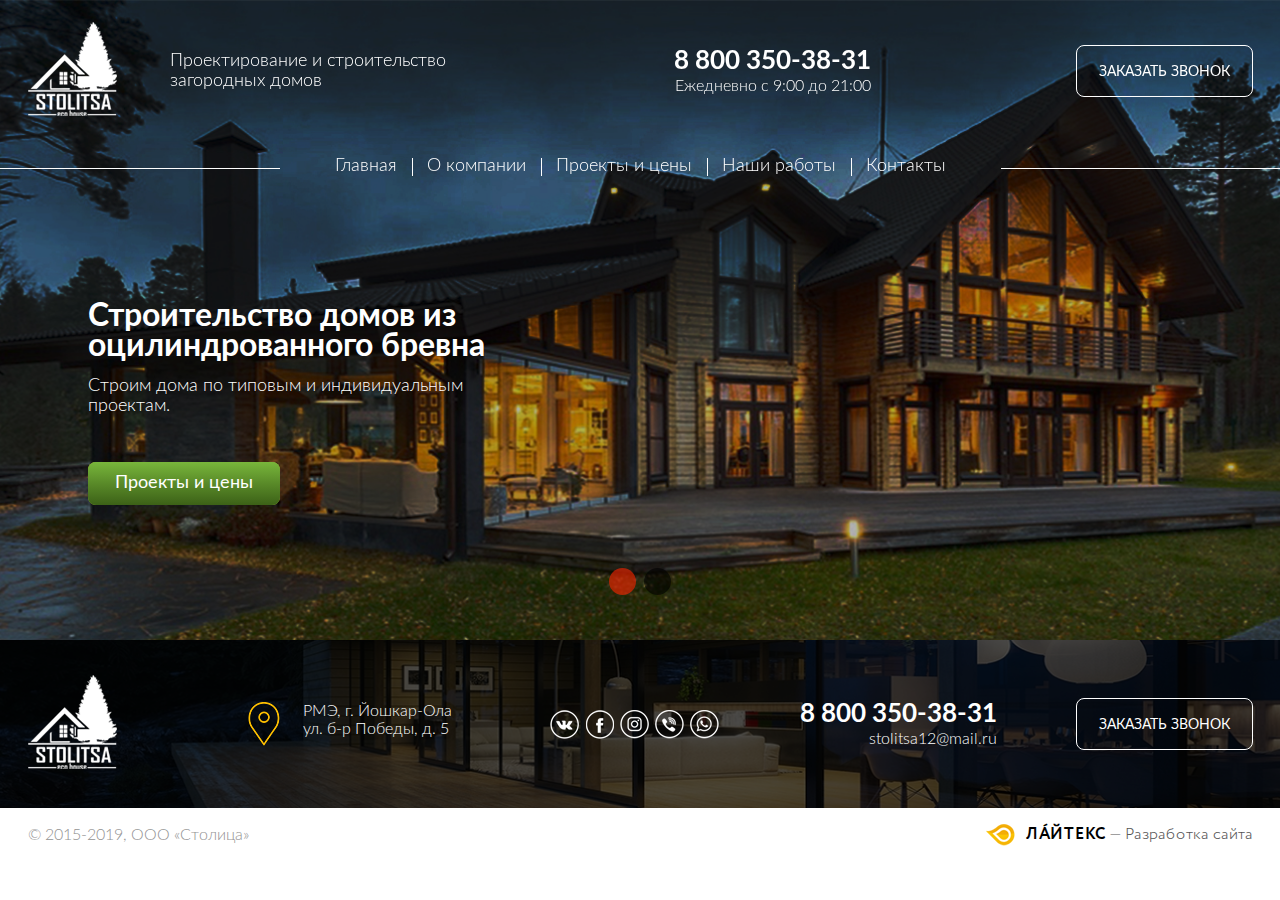
==== commit 878dd180: "26/04" ====
--- a/index.html
+++ b/index.html
@@ -18,6 +18,11 @@
           </a>
           <span class="header__desc">Проектирование и строительство 
               загородных домов</span>
+          <div class="mobile-div"></div>
+          <div class="butter">
+            <i></i>
+            МЕНЮ
+          </div>
           <div class="header__contacts">
             <a href="tel:8 800 350-38-31" class="header__phone">8 800 350-38-31</a><br>Ежедневно с 9:00 до 21:00
           </div>
@@ -27,10 +32,12 @@
     </div>
 
     <div class="menu">
+      <span class="menu-close"></span>
       <ul class="menu__list">
         <li class="menu__item"><a href="">Главная</a></li>
         <li class="menu__item">
           <a href="">О компании</a>
+          <span class="menu__item_arrow"></span>
           <div class="menu__drop">
             <ul class="menu__drop_list">
               <li class="menu__drop_item"><a href="">Производство</a></li>
@@ -53,8 +60,11 @@
           <img src="images/banner/3.jpg" alt="" class="slider__item_img">
           <div class=" wrapper slider__item_wrapper">
             <div class="slider__item_content">
-              <h2 class="slider__item_title">Строительство домов из оцилиндрованного бревна</h2>
-              <span class="slider__item_subtitle">Строим дома по типовым и индивидуальным проектам.</span>
+              <div class="slider__item_plash">
+                <h2 class="slider__item_title">Строительство домов из оцилиндрованного бревна</h2>
+                <span class="slider__item_subtitle">Строим дома по типовым и индивидуальным проектам.</span>
+              </div>
+              
               <a href="" class="btn slider__item_btn"><span>Проекты и цены</span></a>
             </div>
           </div>
@@ -75,7 +85,7 @@
     </div>
   </section>
 
-  <section class="three">
+  <!-- <section class="three">
     <div class="wrapper">
       <div class="three__wrapper flex">
         <div class="three__item flex">
@@ -92,9 +102,9 @@
         </div>
       </div>
     </div>
-  </section>
-
-  <section class="projects" id="projects">
+  </section> -->
+
+  <!-- <section class="projects" id="projects">
     <div class="wrapper">
       <div class="projects__wrapper">
         <div class="move-sheets-left" id="move-sheets-left">
@@ -232,9 +242,9 @@
         <a href="" class="btn header__btn projects__getall"><span>ПОКАЗАТЬ ВСЕ</span></a>
       </div>
     </div>
-  </section>
-
-  <section class="etaps">
+  </section> -->
+
+  <!-- <section class="etaps">
     <div class="wrapper">
       <h2 class="page__title">Этапы строительства домов из оцилиндрованного бруса</h2>
       <div class="etaps__flex">
@@ -283,9 +293,9 @@
         </div>
       </div>
     </div>
-  </section>
-
-  <section class="gallery">
+  </section> -->
+
+  <!-- <section class="gallery">
     <div class="wrapper">
       <h2 class="page__title">Галерея готовых объектов</h2>
       <div class="gallery__flex">
@@ -304,12 +314,7 @@
       </div>
       <a href="" class="btn header__btn projects__getall"><span>ПОКАЗАТЬ ВСЕ</span></a>
     </div>
-  </section>
-
-
-
-
-
+  </section> -->
 
   <footer class="footer">
     <div class="footer-top">
@@ -344,8 +349,6 @@
     </div>
   </footer>
 
-
-
   <div class="popup">
     <a class="popup-bg"></a>
     <div class="popup-content">
--- a/css/main.css
+++ b/css/main.css
@@ -455,7 +455,7 @@
 }
 .page__title {
   position: relative;
-  margin: 0 0 45px;
+  margin: 0 0 40px;
   text-align: center;
   color: #212121;
   font-size: 30px;
@@ -925,6 +925,10 @@
   color:#fff; 
   opacity:1;
 }/* IE */
+
+.main {
+  overflow: hidden;
+}
 .main__wrapper {
   position: relative;
 }
@@ -934,16 +938,896 @@
 }
 .p-project__wrapper {
   border-bottom: 1px solid #e6e6e6;
-}
-
-
-
-
-
-
-
-
-
-
-
-
+  padding-bottom: 35px;
+}
+.p-project__block {
+  display: flex;
+  justify-content: space-between;
+  padding: 0 50px;
+}
+.p-project__sliders {
+  width: 570px;
+}
+.p-project__slider-for {
+  height: 365px;
+  margin-bottom: 30px;
+}
+.p-project__slider-for_item {
+  display: flex;
+  justify-content: center;
+  align-items: center;
+}
+.p-project__slider-for_item img {
+  max-width: 100%;
+  max-height: 100%;
+}
+.p-project__slider-nav_container {
+  width: 125px;
+  height: 84px;
+  border: 5px solid transparent;
+  background-color: #ffffff;
+  display: flex;
+  justify-content: center;
+  align-items: center;
+  margin: 0 auto;
+}
+.slick-current .p-project__slider-nav_container {
+  border: 5px solid #f7e5cd;
+}
+.p-project__slider-nav {
+  padding: 0 10px;
+
+}
+.p-project__slider-nav .slick-arrow {
+  position: absolute;
+  top: 28px;
+  display: block;
+  width: 25px;
+  height: 25px;
+  border: none;
+  border-left: 2px solid #000000;
+  border-bottom: 2px solid #000000;
+  transform: rotate(45deg);
+  font-size: 0;
+  color: transparent;
+  background: none;
+  cursor: pointer;
+}
+.p-project__slider-nav .slick-prev {
+  left: -25px;
+}
+.p-project__slider-nav .slick-next {
+  right: -25px;
+  transform: rotate(225deg);
+}
+.p-project__slider-nav .slick-arrow:hover {
+  opacity: 0.7;
+}
+.contacts__flex {
+  display: flex;
+  justify-content: space-between;
+  margin-bottom: 40px;
+}
+.contacts__text {
+  width: 39%;
+  margin-right: 5%;
+  flex-shrink: 0;
+}
+.contacts__text p {
+  color: #212121;
+  font-size: 18px;
+  font-weight: 300;
+  margin: 0 0 18px;
+}
+.contacts__list {
+  flex-grow: 2;
+  display: flex;
+  flex-wrap: wrap;
+  justify-content: space-between;
+}
+.contacts__item {
+  width: 45%;
+  justify-content: flex-start;
+}
+.contacts__item i {
+  display: block;
+  width: 51px;
+  height: 46px;
+  margin-right: 15px;
+  background: url(../images/contacts.png) no-repeat;
+  flex-shrink: 0;
+}
+.contacts__item--phone i {
+  background-position: 0 0;
+}
+.contacts__item--address i {
+  background-position: -325px 0;
+}
+.contacts__item--email i {
+  background-position: 0 -84px;
+}
+.contacts__item--time i {
+  background-position: -326px -78px;
+}
+.contacts__item span {
+  color: #212121;
+  font-size: 16px;
+  font-weight: 300;
+}
+.contacts__item b {
+  font-weight: 700;
+  display: block;
+  margin-bottom: 5px;
+}
+.contacts__phone {
+  display: block;
+  color: #212121;
+  font-size: 24px;
+  font-weight: 300;
+  line-height: 30px;
+}
+.contacts__item a:hover {
+  text-decoration: underline;
+}
+.contacts__mail {
+  color: #212121;
+  font-size: 16px;
+  font-weight: 300;
+}
+.contacts__map {
+  height: 432px;
+  border: 7px solid #f7e5cd;
+}
+
+.about p {
+  margin: 0 0 20px;
+  color: #212121;
+  font-size: 18px;
+  font-weight: 300;
+}
+.about h3 {
+  margin: 0 0 20px;
+  color: #212121;
+  font-size: 18px;
+  font-weight: 700;
+}
+.about__block {
+  padding-bottom: 20px;
+  border-bottom: 1px solid #e6e6e6;
+}
+.about__title {
+  margin: 25px 0;
+}
+.about__materials {
+  display: flex;
+  flex-wrap: wrap;
+  color: #212121;
+  font-size: 20px;
+  font-weight: 300;
+  padding-bottom: 18px;
+}
+.about__materials span {
+  padding-right: 20px;
+}
+.about__flex {
+  display: flex;
+  justify-content: space-around;
+  padding: 15px 0;
+}
+.about__item {
+  text-align: center;
+  padding: 0 10px;
+  margin-bottom: 30px;
+}
+.about__item i {
+  width: 51px;
+  height: 49px;
+  display: block;
+  margin: 0 auto 18px;
+  background: url(../images/materials.png) no-repeat;
+  color: #444444;
+  font-size: 18px;
+  font-weight: 400;
+}
+.about__item--str i {
+  background-position: 0 0;
+}
+.about__item--sam i {
+  background-position: -283px 0;
+}
+.about__item--gar i {
+  background-position: -608px -2px;
+}
+.about__item--nakr i {
+  background-position: -924px 0;
+}
+.about .about__bold {
+  text-align: center;
+  color: #212121;
+  font-size: 18px;
+  font-weight: 400;
+}
+.about__block--without-border {
+  border: none;
+}
+.about__item strong {
+  display: block;
+  color: #d49f58;
+  line-height: 1;
+  font-size: 60px;
+  font-weight: 700;
+  margin-bottom: 10px;
+}
+.about__item--left {
+  text-align: left;
+  margin-bottom: 0;
+}
+.about p a {
+  color: #212121;
+}
+.about p a:hover {
+  text-decoration: underline;
+}
+
+.works {
+  display: flex;
+  flex-wrap: wrap;
+  padding-top: 20px;
+  margin: 0 -15px;
+}
+.work {
+  width: 33.333%;
+  padding: 0 15px 45px;
+  text-align: center;
+}
+.work__img {
+  position: relative;
+  display: block;
+  height: 275px;
+  border: 10px solid #f7e5cd;
+  overflow: hidden;
+  margin-bottom: 18px;
+}
+.work__img img {
+  width: 100%;
+  height: 100%;
+  object-fit: cover;
+}
+.work__title {
+  display: block;
+  padding: 0 10px;
+  color: #212121;
+  font-size: 18px;
+  font-weight: 400;
+}
+.work__over {
+  position: absolute;
+  top: 0;
+  left: 0;
+  right: 0;
+  bottom: 0;
+  display: flex;
+  flex-wrap: wrap;
+  justify-content: center;
+  align-content: center;
+  background-color: rgba(0, 0, 0, 0.7);
+  opacity: 0;
+  visibility: hidden;
+  transition: .1s ease-in-out;
+}
+.work__img:hover .work__over {
+  opacity: 1;
+  visibility: visible;
+}
+.work__over span {
+  color: #ffffff;
+  font-size: 20px;
+  font-weight: 400;
+  width: 100%;
+}
+.work__over span:hover {
+  text-decoration: underline;
+}
+.work__over i {
+  display: block;
+  margin-bottom: 25px;
+  width: 93px;
+  height: 57px;
+  background: url(../images/eye.png) no-repeat center;
+}
+
+.proiz__title {
+  margin-bottom: 10px;
+}
+.proiz__subtitle {
+  display: block;
+  text-align: center;
+  color: #212121;
+  font-size: 18px;
+  font-weight: 300;
+  line-height: 20px;
+}
+.proiz__sliders {
+  margin: 0 auto;
+  padding: 45px 0;
+}
+.proiz__block {
+  padding: 25px 0 25px;
+  border-bottom: 1px solid #e6e6e6;
+}
+.proiz__sliders .p-project__slider-for {
+  border: 10px solid #f7e5cd;
+  overflow: hidden;
+}
+.pp-banner {
+  justify-content: center;
+  width: 100%;
+  flex-wrap: wrap;
+}
+.pp-title {
+  width: 100%;
+  text-align: center;
+  color: #ffffff;
+  font-size: 50px;
+  font-weight: 700;
+  margin: 0 0 30px;
+}
+.pp-arrow {
+  position: relative;
+  display: block;
+  width: 47px;
+  height: 47px;
+  border-radius: 6px;
+  border: 3px solid #fff;
+}
+.pp-arrow::before {
+  position: absolute;
+  left: 9px;
+  top: 2px;
+  content: '';
+  width: 20px;
+  height: 20px;
+  border-right: 3px solid #fff;
+  border-bottom: 3px solid #fff;
+  transform: rotate(45deg);
+  border-radius: 2px;
+  animation: arrow 1s linear infinite;
+}
+@keyframes arrow {
+  0% {
+    top: 2px;
+  }
+  33% {
+    top: 5px;
+  }
+  66% {
+    top: -3px;
+  }
+  100% {
+    top: 2px;
+  }
+}
+
+.p-project__top {
+  display: flex;
+  justify-content: space-between;
+  text-align: center;
+  padding: 20px 15px 0;
+  border-bottom: 1px solid #e8e8e8;
+}
+.p-project__content {
+  width: 445px;
+}
+.p-project__top_item {
+  margin-bottom: 20px;
+}
+.p-project__top_item b {
+  display: block;
+  color: #212121;
+  font-size: 18px;
+  font-weight: 700;
+  padding-bottom: 5px;
+}
+.p-project__top_item span {
+  color: #939393;
+  font-size: 24px;
+  font-weight: 300;
+}
+.p-project__top_item strong {
+  color: #212121;
+  font-size: 24px;
+  font-weight: 700;
+}
+.p-project__mid {
+  padding-bottom: 20px;
+  align-items: center;
+}
+.p-project__mid_hint {
+  display: block;
+  padding: 10px 23px;
+  border-radius: 10px;
+  background-color: rgba(231, 105, 49, .9);
+  color: #ffffff;
+  line-height: 1;
+  font-size: 14px;
+  font-weight: 700;
+}
+.p-project__mid_matkap {
+  display: block;
+  background: url(../images/matkap.png) no-repeat left center;
+  padding-left: 47px;
+  color: #c0c0c0;
+  text-align: left;
+  font-size: 16px;
+  font-weight: 300;
+}
+.p-project__list {
+  padding: 30px 15px 20px;
+  margin: 0;
+  list-style: none;
+}
+.p-project__list li {
+  display: flex;
+  justify-content: space-between;
+  margin-bottom: 10px;
+  color: #212121;
+  font-size: 18px;
+  font-weight: 300;
+}
+.p-project__list li strong {
+  font-weight: 400;
+}
+.p-project__list li i {
+  display: block;
+  flex-grow: 2;
+  border-bottom: 1px solid #e8e8e8;
+  position: relative;
+  margin: 0 3px;
+  top: -5px;
+}
+.p-project__btn {
+  border-color: #212121;
+  padding: 16px 25px;
+  float: right;
+  margin-right: 15px;
+}
+.p-project__btn span {
+  color: #212121;
+}
+.p-project__btn:hover {
+  border-color: transparent;
+}
+.p-project__btn:hover span {
+  color: #ffffff;
+}
+.p-project__btn::before,
+.p-project__btn::after {
+  background: #63cf34;
+}
+
+.komplects {
+  padding: 40px 0;
+}
+.komplects__title {
+  margin-bottom: 25px;
+}
+.komplects__labels {
+  display: flex;
+  justify-content: center;
+  padding-bottom: 30px;
+}
+.komplects__label {
+  cursor: pointer;
+  color: #212121;
+  font-size: 24px;
+  font-weight: 300;
+  display: block;
+  margin: 0 27px;
+  border-bottom: 1px solid transparent;
+}
+.komplects__label:hover,
+.komplects__label--active {
+  border-bottom: 1px solid #212121;
+}
+.komplects__block {
+  padding: 35px 40px;
+  box-shadow: 0 0 5px rgba(0, 0, 0, 0.13);
+  background-color: #ffffff;
+}
+.komplects__table {
+  border-spacing: 0;
+  border-collapse: collapse;
+  width: 100%;
+}
+.komplects__table th {
+  text-align: center;
+  height: 48px;
+  color: #212121;
+  font-size: 14px;
+  font-weight: 700;
+  border-right: 1px solid #fff;
+}
+.komplects__table th:nth-child(1) {
+  background-color: #efe4dc;
+  width: 300px;
+}
+.komplects__table th:nth-child(2) {
+  background-color: #e9d7ca;
+  width: 110px;
+}
+.komplects__table th:nth-child(3) {
+  background-color: #ffd3b8;
+}
+.komplects__table td {
+  padding-left: 25px;
+  height: 55px;
+  color: #212121;
+  font-size: 18px;
+  font-weight: 300;
+}
+.komplects__table tr:nth-child(2n+1) td {
+  background-color: #f7f7f7;
+}
+.komplects__table td span {
+  display: inline-block;
+  width: 38px;
+  height: 38px;
+  border-radius: 100%;
+  background: url(../images/photo.png) no-repeat center, #fce25b;
+  cursor: pointer;
+  position: relative;
+  top: 10px;
+}
+.komplects__table td:nth-child(2) {
+  text-align: center;
+  padding: 0;
+  position: relative;
+}
+.komplects__table_img {
+  position: absolute;
+  z-index: 2;
+  left: 5px;
+  top: 95%;
+  width: 229px;
+  height: 179px;
+  box-shadow: 1px 1px 5px rgba(0, 0, 0, 0.4);
+  border: 5px solid #ffffff;
+  overflow: hidden;
+  opacity: 0;
+  visibility: hidden;
+}
+.komplects__table td span:hover ~ .komplects__table_img {
+  opacity: 1;
+  visibility: visible;
+}
+.komplects__table_img img {
+  width: 100%;
+  height: 100%;
+  display: block;
+  object-fit: cover;
+}
+.komplects__block--kluch {
+  display: none;
+}
+.attention {
+  margin-bottom: 60px;
+  padding: 0 90px;
+  display: flex;
+  align-items: center;
+}
+.attention span {
+  width: 83px;
+  height: 76px;
+  margin-right: 19px;
+  display: block;
+  background: url(../images/attention.png) no-repeat center;
+  flex-shrink: 0;
+}
+.attention p {
+  color: #212121;
+  font-size: 18px;
+  font-weight: 300;
+}
+.project__form {
+  border: 7px solid #f7e5cd;
+  border-radius: 6px;
+  background: url(../images/phone.png) no-repeat 73px 40px, #ffffff;
+  padding: 35px 35px 35px 315px;
+}
+.project__form_subtitle {
+  color: #808080;
+  font-family: Lato;
+  font-size: 18px;
+  font-weight: 300;
+}
+.project__form_title {
+  display: block;
+  color: #000000;
+  font-size: 24px;
+  font-weight: 700;
+}
+.project__form_flex {
+  display: flex;
+  padding-top: 27px;
+}
+.project__form_input,
+.project__form_submit {
+  width: 210px;
+  margin: 0;
+  margin-right: 45px;
+}
+.project__form_submit {
+  height: 42px;
+}
+.menu-close,
+.menu__item_arrow,
+.butter,
+.mobile-div {
+  display: none;
+}
+
+
+
+
+
+@media screen and (max-width: 980px) {
+  .logo img {
+    width: 50px;
+    height: 53px;
+  }
+  .logo {
+    margin-right: 14px;
+  }
+  .header__desc {
+    font-size: 14px;
+  }
+  .header__btn {
+    padding: 14px 22px;
+    flex-shrink: 0;
+  }
+  .header__contacts {
+    flex-shrink: 0;
+    padding: 0 30px;
+  }
+  .footer__address {
+    display: none;
+  }
+  .footer .logo {
+    display: none;
+  }
+}
+
+@media screen and (max-width: 768px) {
+  .menu {
+    position: fixed;
+    z-index: 98;
+    top: 0;
+    right: 0;
+    background: rgba(0, 0, 0, .95);
+    padding: 80px 35px 60px;
+    width: 285px;
+    display: block;
+    opacity: 0;
+    visibility: hidden;
+  }
+  .menu--show {
+    opacity: 1;
+    visibility: visible;
+  }
+  .menu__list {
+    display: block;
+    padding: 0;
+  }
+  .menu__list::before, .menu__list::after {
+    display: none;
+  }
+  .menu__item::after {
+    display: none;
+  }
+  .menu-close {
+    position: absolute;
+    z-index: 2;
+    display: block;
+    top: 30px;
+    padding-top: 35px;
+    right: 15px;
+    color: #ffffff;
+    font-size: 12px;
+    font-weight: 300;
+    cursor: pointer;
+    width: 38px;
+  }
+  .menu-close::before,
+  .menu-close::after {
+    position: absolute;
+    content: '';
+    width: 35px;
+    height: 4px;
+    border-radius: 1px;
+    background: #fff;
+  }
+  .menu-close::before {
+    top: 3px;
+    left: 7px;
+    transform: rotate(45deg);
+    transform-origin: 2px 2px;
+  }
+  .menu-close::after {
+    top: 25px;
+    left: 7px;
+    transform: rotate(-45deg);
+    transform-origin: 2px 2px;
+  }
+  .menu-close:hover {
+    opacity: 0.8;
+  }
+  .menu__item {
+    display: flex;
+    justify-content: space-between;
+    flex-wrap: wrap;
+    margin: 0;
+    padding: 5px 15px;
+    border-bottom: 1px solid #fff;
+  }
+  .menu__item:last-child {
+    border: none;
+  }
+  .menu__item > a,
+  .menu__item:hover > a {
+    border: none;
+    margin: 4px 0;
+  }
+  .menu__item_arrow {
+    width: 27px;
+    height: 27px;
+    background-color: #ffffff;
+    position: relative;
+    display: block;
+    cursor: pointer;
+  }
+  .menu__item_arrow::before {
+    position: absolute;
+    content: '';
+    width: 10px;
+    height: 10px;
+    border-right: 1px solid #000;
+    border-bottom: 1px solid #000;
+    transform: rotate(45deg);
+    left: 8px;
+    top: 5px;
+  }
+  .menu__drop {
+    position: static;
+    opacity: 1;
+    visibility: visible;
+    padding: 0;
+    max-height: 0;
+    transition: .3s ease-in-out;
+    overflow: hidden;
+    background: none;
+  }
+  .menu__drop_list {
+    padding: 5px 0;
+    border-radius: 0;
+  }
+  .menu__drop_list::before {
+    display: none;
+  }
+  .menu__drop_item a::before {
+    content: '-';
+    display: inline-block;
+    padding-right: 4px;
+  }
+  .menu__item--open .menu__drop {
+    max-height: 150px;
+  }
+  .menu__item--open .menu__item_arrow {
+    transform: rotate(180deg);
+  }
+  .butter {
+    position: relative;
+    display: block;
+    padding-top: 30px;
+    color: #ffffff;
+    font-size: 12px;
+    font-weight: 300;
+    cursor: pointer;
+  }
+  .butter:hover {
+    opacity: 0.8;
+  }
+  .butter i,
+  .butter i::before,
+  .butter i::after {
+    top: 2px;
+    left: 2px;
+    position: absolute;
+    display: block;
+    width: 36px;
+    height: 4px;
+    background-color: #ffffff;
+  }
+  .butter i::before,
+  .butter i::after {
+    content: '';
+    top: 9px;
+    left: 0;
+  }
+  .butter i::after {
+    top: 18px;
+  }
+  .header-top__wrapper {
+    flex-wrap: wrap;
+  }
+  .header__contacts {
+    width: 100%;
+    padding: 30px 0 25px;
+  }
+  .mobile-div {
+    display: block;
+    flex-grow: 2;
+  }
+  .header__desc {
+    width: 170px;
+  }
+  .header .btn {
+    margin: 0 auto;
+  }
+  .slider__item_content {
+    max-width: 100%;
+    width: 100%;
+    text-align: center;
+    padding: 0;
+  }
+  .slider__item_title {
+    font-size: 24px;
+    margin-bottom: 10px;
+    line-height: 26px;
+  }
+  .slider__item_subtitle {
+    font-size: 18px;
+    margin: 0;
+  }
+  .slider__item_plash {
+    padding: 30px 10px;
+    margin: 0 -10px 30px;
+    background: rgba(0, 0, 0, .6);
+  }
+  .banner,
+  .slider__item_wrapper {
+    height: 605px;
+  }
+  .slick-dots {
+    bottom: 19px;
+  }
+  .slick-dots button {
+    width: 21px;
+    height: 21px;
+  }
+  .footer-top__wrapper {
+    flex-direction: column-reverse;
+    justify-content: center;
+  }
+  .footer__contacts {
+    width: auto;
+    text-align: center;
+    padding-top: 0;
+  }
+  .footer-top {
+    padding: 30px 0 40px;
+  }
+  .footer-bottom__wrapper {
+    justify-content: center;
+  }
+  .footer .btn,
+  .copyright {
+    display: none;
+  }
+}
+
+
+
+
+
+
+
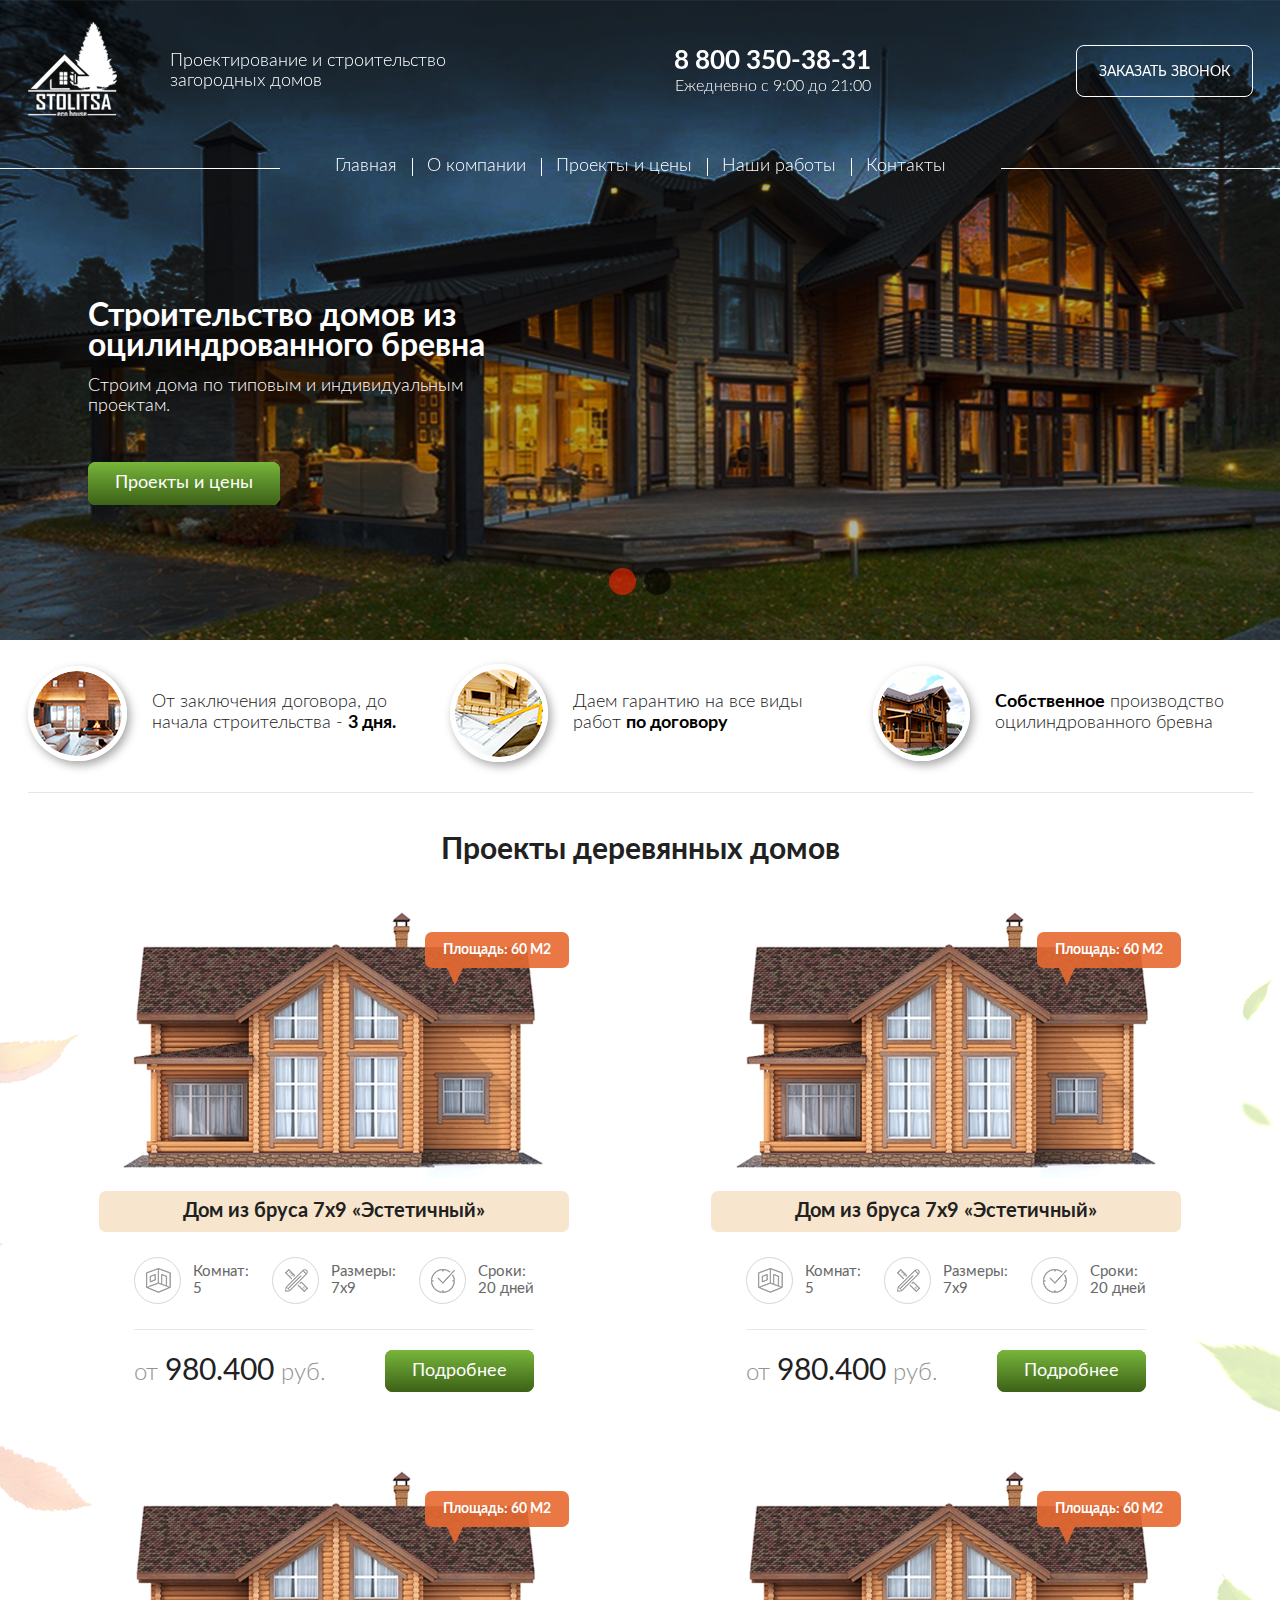
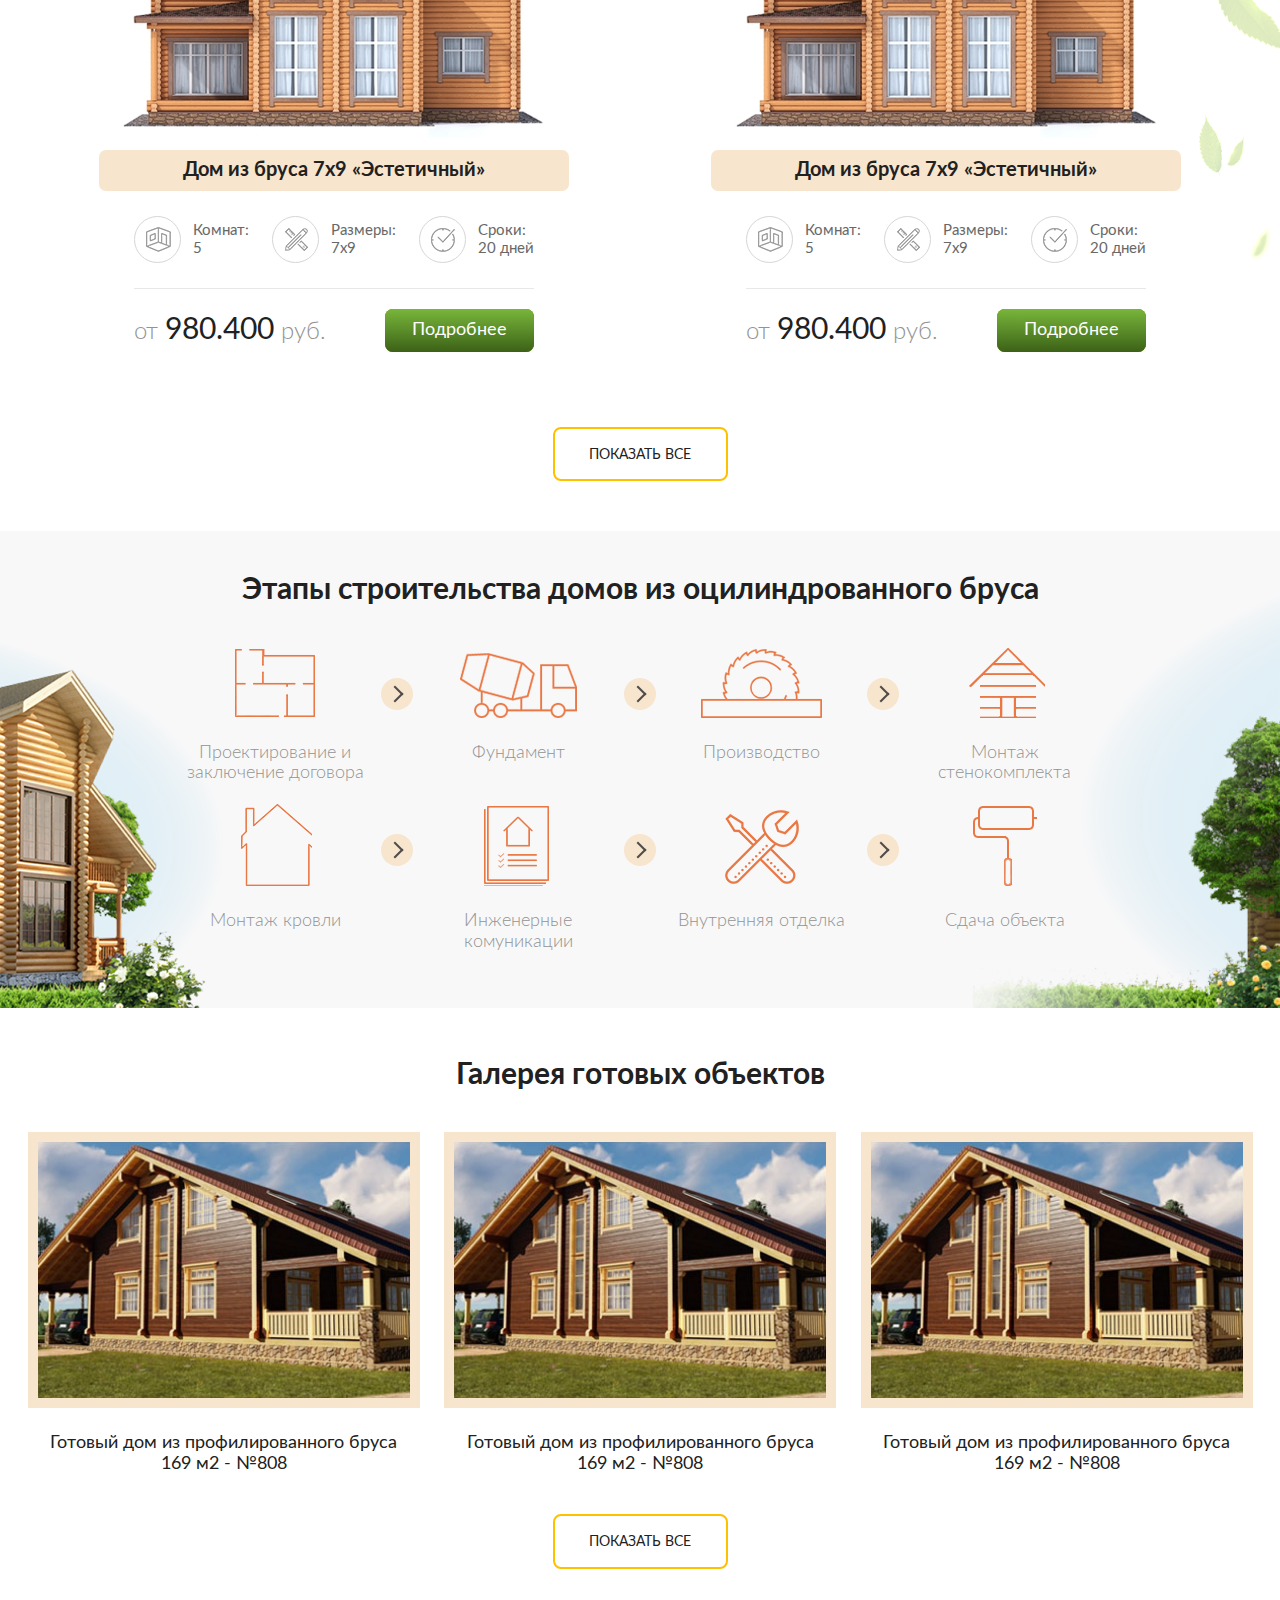
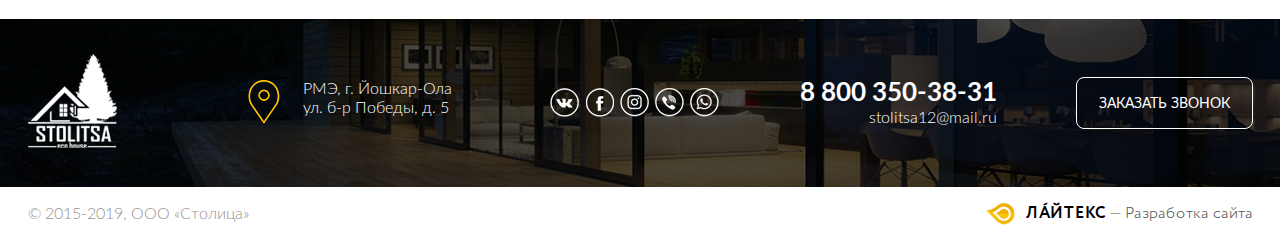
==== commit 2ca8d574: "all" ====
--- a/index.html
+++ b/index.html
@@ -85,7 +85,7 @@
     </div>
   </section>
 
-  <!-- <section class="three">
+  <section class="three">
     <div class="wrapper">
       <div class="three__wrapper flex">
         <div class="three__item flex">
@@ -102,9 +102,9 @@
         </div>
       </div>
     </div>
-  </section> -->
-
-  <!-- <section class="projects" id="projects">
+  </section>
+
+  <section class="projects" id="projects">
     <div class="wrapper">
       <div class="projects__wrapper">
         <div class="move-sheets-left" id="move-sheets-left">
@@ -125,18 +125,15 @@
               <div class="project__tth flex">
                 <div class="tth tth--rooms flex">
                   <span class="tth__img"></span>
-                  <span class="tth__text">Комнат: <br>
-                      5</span>
+                  <span class="tth__text">Комнат:<br>5</span>
                 </div>
                 <div class="tth tth--dim flex">
                   <span class="tth__img"></span>
-                  <span class="tth__text">Размеры: <br>
-                      7х9</span>
+                  <span class="tth__text">Размеры:<br>7х9</span>
                 </div>
                 <div class="tth tth--time flex">
                   <span class="tth__img"></span>
-                  <span class="tth__text">Сроки: <br>
-                      20 дней</span>
+                  <span class="tth__text">Сроки:<br>20 дней</span>
                 </div>
               </div>
               <div class="project__bottom flex">
@@ -242,9 +239,9 @@
         <a href="" class="btn header__btn projects__getall"><span>ПОКАЗАТЬ ВСЕ</span></a>
       </div>
     </div>
-  </section> -->
-
-  <!-- <section class="etaps">
+  </section>
+
+  <section class="etaps">
     <div class="wrapper">
       <h2 class="page__title">Этапы строительства домов из оцилиндрованного бруса</h2>
       <div class="etaps__flex">
@@ -293,9 +290,9 @@
         </div>
       </div>
     </div>
-  </section> -->
-
-  <!-- <section class="gallery">
+  </section>
+
+  <section class="gallery">
     <div class="wrapper">
       <h2 class="page__title">Галерея готовых объектов</h2>
       <div class="gallery__flex">
@@ -314,7 +311,7 @@
       </div>
       <a href="" class="btn header__btn projects__getall"><span>ПОКАЗАТЬ ВСЕ</span></a>
     </div>
-  </section> -->
+  </section>
 
   <footer class="footer">
     <div class="footer-top">
--- a/css/main.css
+++ b/css/main.css
@@ -53,7 +53,10 @@
   max-width: 300px;
 }
 .header__contacts {
-  flex-grow: 2;
+  -webkit-box-flex: 2;
+  -webkit-flex-grow: 2;
+      -ms-flex-positive: 2;
+          flex-grow: 2;
   text-align: center;
   color: #ffffff;
   font-size: 16px;
@@ -71,11 +74,17 @@
   position: relative;
   display: inline-block;
   padding: 11px 27px;
-  border-radius: 8px;
+  -webkit-border-radius: 8px;
+          border-radius: 8px;
   overflow: hidden;
   background-color: #669933;
+  background-image: -webkit-gradient(linear, left bottom, left top, from(#8f6918), color-stop(98%, #e3a82b), to(#e3a82b));
+  background-image: -webkit-linear-gradient(bottom, #8f6918 0%, #e3a82b 98%, #e3a82b 100%);
+  background-image: -o-linear-gradient(bottom, #8f6918 0%, #e3a82b 98%, #e3a82b 100%);
   background-image: linear-gradient(to top, #8f6918 0%, #e3a82b 98%, #e3a82b 100%);
   cursor: pointer;
+  -webkit-transition: .20s ease-in-out;
+  -o-transition: .20s ease-in-out;
   transition: .20s ease-in-out;
 }
 .btn span {
@@ -93,7 +102,12 @@
   width: 100%;
   height: 50%;
   background-color: #669933;
+  background-image: -webkit-gradient(linear, left bottom, left top, from(#5a8b29), to(#78b63b));
+  background-image: -webkit-linear-gradient(bottom, #5a8b29 0%, #78b63b 100%);
+  background-image: -o-linear-gradient(bottom, #5a8b29 0%, #78b63b 100%);
   background-image: linear-gradient(to top, #5a8b29 0%, #78b63b 100%);
+  -webkit-transition: .20s ease-in-out;
+  -o-transition: .20s ease-in-out;
   transition: .20s ease-in-out;
 }
 .btn::after {
@@ -104,7 +118,12 @@
   width: 100%;
   height: 50%;
   background-color: #669933;
+  background-image: -webkit-gradient(linear, left bottom, left top, from(#3c6117), to(#5a8b29));
+  background-image: -webkit-linear-gradient(bottom, #3c6117 0%, #5a8b29 100%);
+  background-image: -o-linear-gradient(bottom, #3c6117 0%, #5a8b29 100%);
   background-image: linear-gradient(to top, #3c6117 0%, #5a8b29 100%);
+  -webkit-transition: .20s ease-in-out;
+  -o-transition: .20s ease-in-out;
   transition: .20s ease-in-out;
 }
 .btn:hover::before {
@@ -138,14 +157,29 @@
 }
 
 .menu {
+  display: -webkit-box;
+  display: -webkit-flex;
+  display: -ms-flexbox;
   display: flex;
-  justify-content: center;
+  -webkit-box-pack: center;
+  -webkit-justify-content: center;
+      -ms-flex-pack: center;
+          justify-content: center;
 }
 .menu__list {
   position: relative;
+  display: -webkit-box;
+  display: -webkit-flex;
+  display: -ms-flexbox;
   display: flex;
-  justify-content: center;
-  align-items: center;
+  -webkit-box-pack: center;
+  -webkit-justify-content: center;
+      -ms-flex-pack: center;
+          justify-content: center;
+  -webkit-box-align: center;
+  -webkit-align-items: center;
+      -ms-flex-align: center;
+          align-items: center;
   margin: 0;
   padding: 0 40px;
   list-style: none;
@@ -199,6 +233,8 @@
   left: 0;
   top: 100%;
   padding-top: 18px;
+  -webkit-transition: .1s ease-in-out;
+  -o-transition: .1s ease-in-out;
   transition: .1s ease-in-out;
 }
 .menu__item:hover .menu__drop {
@@ -211,7 +247,8 @@
   margin: 0;
   padding: 15px;
   background: rgba(0, 0, 0, .8);
-  border-radius: 8px;
+  -webkit-border-radius: 8px;
+          border-radius: 8px;
 }
 .menu__drop_item a {
   color: #ffffff;
@@ -258,14 +295,21 @@
   position: absolute;
   width: 100%;
   height: 100%;
-  object-fit: cover;
+  -o-object-fit: cover;
+     object-fit: cover;
 }
 .slider__item_wrapper {
   position: relative;
   z-index: 3;
   height: 640px;
+  display: -webkit-box;
+  display: -webkit-flex;
+  display: -ms-flexbox;
   display: flex;
-  align-items: center;
+  -webkit-box-align: center;
+  -webkit-align-items: center;
+      -ms-flex-align: center;
+          align-items: center;
   padding-top: 170px;
 }
 .slider__item_title {
@@ -289,8 +333,14 @@
 .slick-dots {
   position: absolute;
   list-style: none;
+  display: -webkit-box;
+  display: -webkit-flex;
+  display: -ms-flexbox;
   display: flex;
-  justify-content: center;
+  -webkit-box-pack: center;
+  -webkit-justify-content: center;
+      -ms-flex-pack: center;
+          justify-content: center;
   padding: 0;
   margin: 0;
   bottom: 45px;
@@ -305,7 +355,8 @@
   height: 27px;
   background-color: #000000;
   opacity: 0.6;
-  border-radius: 100%;
+  -webkit-border-radius: 100%;
+          border-radius: 100%;
   margin: 0 4px;
   cursor: pointer;
 }
@@ -317,7 +368,8 @@
   position: relative;
   padding: 35px 0;
   background: url(../images/footer-bg.jpg) no-repeat center;
-  background-size: cover;
+  -webkit-background-size: cover;
+          background-size: cover;
 }
 .footer-top::before {
   position: absolute;
@@ -334,7 +386,10 @@
 }
 .footer__contacts {
   text-align: right;
-  flex-grow: 0;
+  -webkit-box-flex: 0;
+  -webkit-flex-grow: 0;
+      -ms-flex-positive: 0;
+          flex-grow: 0;
 }
 .footer__mail {
   color: #ffffff;
@@ -414,18 +469,23 @@
   margin-bottom: 10px;
 }
 .three__item_img {
-  box-shadow: 3px 4px 10px rgba(0, 0, 0, 0.35);
+  -webkit-box-shadow: 3px 4px 10px rgba(0, 0, 0, 0.35);
+          box-shadow: 3px 4px 10px rgba(0, 0, 0, 0.35);
   border: 5px solid #ffffff;
-  border-radius: 100%;
+  -webkit-border-radius: 100%;
+          border-radius: 100%;
   overflow: hidden;
-  flex-shrink: 0;
+  -webkit-flex-shrink: 0;
+      -ms-flex-negative: 0;
+          flex-shrink: 0;
   margin-right: 25px;
 }
 .three__item_img img {
   display: block;
   width: 100%;
   height: 100%;
-  object-fit: cover;
+  -o-object-fit: cover;
+     object-fit: cover;
 }
 .three__item_text {
   color: #212121;
@@ -463,9 +523,16 @@
 }
 .projects__flex {
   position: relative;
+  display: -webkit-box;
+  display: -webkit-flex;
+  display: -ms-flexbox;
   display: flex;
-  flex-wrap: wrap;
-  justify-content: space-around;
+  -webkit-flex-wrap: wrap;
+      -ms-flex-wrap: wrap;
+          flex-wrap: wrap;
+  -webkit-justify-content: space-around;
+      -ms-flex-pack: distribute;
+          justify-content: space-around;
 }
 .project {
   width: 100%;
@@ -492,7 +559,8 @@
   font-size: 14px;
   font-weight: 700;
   white-space: nowrap;
-  border-radius: 7px;
+  -webkit-border-radius: 7px;
+          border-radius: 7px;
 }
 .project__hint::before {
   position: absolute;
@@ -510,7 +578,8 @@
   font-size: 20px;
   font-weight: 700;
   text-align: center;
-  border-radius: 7px;
+  -webkit-border-radius: 7px;
+          border-radius: 7px;
   background-color: #f7e5cd;
 }
 .project__content {
@@ -529,7 +598,8 @@
   height: 47px;
   border: 1px solid #d6d6d6;
   background: url(../images/tth.png) no-repeat;
-  border-radius: 100%;
+  -webkit-border-radius: 100%;
+          border-radius: 100%;
   margin-right: 12px;
 }
 .tth--rooms .tth__img {
@@ -562,6 +632,8 @@
 .projects__getall span {
   color: #212121;
   font-size: 14px;
+  -webkit-transition: .2s ease-in-out;
+  -o-transition: .2s ease-in-out;
   transition: .2s ease-in-out;
 }
 .projects__getall {
@@ -584,9 +656,17 @@
               url(../images/etap-bg-right.png) no-repeat right bottom, #f8f8f8;
 }
 .etaps__flex {
+  display: -webkit-box;
+  display: -webkit-flex;
+  display: -ms-flexbox;
   display: flex;
-  flex-wrap: wrap;
-  justify-content: space-between;
+  -webkit-flex-wrap: wrap;
+      -ms-flex-wrap: wrap;
+          flex-wrap: wrap;
+  -webkit-box-pack: justify;
+  -webkit-justify-content: space-between;
+      -ms-flex-pack: justify;
+          justify-content: space-between;
   max-width: 925px;
   margin: 0 auto;
 }
@@ -595,7 +675,8 @@
   width: 32px;
   height: 32px;
   background-color: #f7e5cd;
-  border-radius: 100%;
+  -webkit-border-radius: 100%;
+          border-radius: 100%;
   margin: 30px 0px 0;
 }
 .etap__div:nth-child(8) {
@@ -610,7 +691,9 @@
   height: 10px;
   border-right: 2px solid #4f4c49;
   border-bottom: 2px solid #4f4c49;
-  transform: rotate(-45deg);
+  -webkit-transform: rotate(-45deg);
+      -ms-transform: rotate(-45deg);
+          transform: rotate(-45deg);
 }
 .etap {
   margin-bottom: 20px;
@@ -669,8 +752,14 @@
   padding: 50px 0;
 }
 .gallery__flex {
+  display: -webkit-box;
+  display: -webkit-flex;
+  display: -ms-flexbox;
   display: flex;
-  justify-content: space-between;
+  -webkit-box-pack: justify;
+  -webkit-justify-content: space-between;
+      -ms-flex-pack: justify;
+          justify-content: space-between;
 }
 .gallery__item {
   margin-bottom: 40px;
@@ -688,11 +777,16 @@
   display: block;
   width: 100%;
   height: 100%;
-  object-fit: cover;
+  -o-object-fit: cover;
+     object-fit: cover;
+  -webkit-transition: .5s ease-in-out;
+  -o-transition: .5s ease-in-out;
   transition: .5s ease-in-out;
 }
 .gallery__item_img:hover img {
-  transform: scale(1.1);
+  -webkit-transform: scale(1.1);
+      -ms-transform: scale(1.1);
+          transform: scale(1.1);
 }
 .gallery__item_text {
   color: #212121;
@@ -812,8 +906,10 @@
 .input {
   width: 211px;
   height: 44px;
-  box-shadow: inset 3px 4px 10px rgba(0, 0, 0, 0.15);
-  border-radius: 10px;
+  -webkit-box-shadow: inset 3px 4px 10px rgba(0, 0, 0, 0.15);
+          box-shadow: inset 3px 4px 10px rgba(0, 0, 0, 0.15);
+  -webkit-border-radius: 10px;
+          border-radius: 10px;
   border: 1px solid #efefef;
   background-color: #ffffff;
   margin: 0 auto 17px;
@@ -879,7 +975,8 @@
   padding-right: 9%;
 }
 .banner__form {
-  border-radius: 10px;
+  -webkit-border-radius: 10px;
+          border-radius: 10px;
   background-color: rgba(16, 9, 8, .5);
   padding: 30px 45px;
   text-align: center;
@@ -941,8 +1038,14 @@
   padding-bottom: 35px;
 }
 .p-project__block {
+  display: -webkit-box;
+  display: -webkit-flex;
+  display: -ms-flexbox;
   display: flex;
-  justify-content: space-between;
+  -webkit-box-pack: justify;
+  -webkit-justify-content: space-between;
+      -ms-flex-pack: justify;
+          justify-content: space-between;
   padding: 0 50px;
 }
 .p-project__sliders {
@@ -953,9 +1056,18 @@
   margin-bottom: 30px;
 }
 .p-project__slider-for_item {
+  display: -webkit-box;
+  display: -webkit-flex;
+  display: -ms-flexbox;
   display: flex;
-  justify-content: center;
-  align-items: center;
+  -webkit-box-pack: center;
+  -webkit-justify-content: center;
+      -ms-flex-pack: center;
+          justify-content: center;
+  -webkit-box-align: center;
+  -webkit-align-items: center;
+      -ms-flex-align: center;
+          align-items: center;
 }
 .p-project__slider-for_item img {
   max-width: 100%;
@@ -966,9 +1078,18 @@
   height: 84px;
   border: 5px solid transparent;
   background-color: #ffffff;
+  display: -webkit-box;
+  display: -webkit-flex;
+  display: -ms-flexbox;
   display: flex;
-  justify-content: center;
-  align-items: center;
+  -webkit-box-pack: center;
+  -webkit-justify-content: center;
+      -ms-flex-pack: center;
+          justify-content: center;
+  -webkit-box-align: center;
+  -webkit-align-items: center;
+      -ms-flex-align: center;
+          align-items: center;
   margin: 0 auto;
 }
 .slick-current .p-project__slider-nav_container {
@@ -987,7 +1108,9 @@
   border: none;
   border-left: 2px solid #000000;
   border-bottom: 2px solid #000000;
-  transform: rotate(45deg);
+  -webkit-transform: rotate(45deg);
+      -ms-transform: rotate(45deg);
+          transform: rotate(45deg);
   font-size: 0;
   color: transparent;
   background: none;
@@ -998,20 +1121,30 @@
 }
 .p-project__slider-nav .slick-next {
   right: -25px;
-  transform: rotate(225deg);
+  -webkit-transform: rotate(225deg);
+      -ms-transform: rotate(225deg);
+          transform: rotate(225deg);
 }
 .p-project__slider-nav .slick-arrow:hover {
   opacity: 0.7;
 }
 .contacts__flex {
+  display: -webkit-box;
+  display: -webkit-flex;
+  display: -ms-flexbox;
   display: flex;
-  justify-content: space-between;
+  -webkit-box-pack: justify;
+  -webkit-justify-content: space-between;
+      -ms-flex-pack: justify;
+          justify-content: space-between;
   margin-bottom: 40px;
 }
 .contacts__text {
   width: 39%;
   margin-right: 5%;
-  flex-shrink: 0;
+  -webkit-flex-shrink: 0;
+      -ms-flex-negative: 0;
+          flex-shrink: 0;
 }
 .contacts__text p {
   color: #212121;
@@ -1020,14 +1153,28 @@
   margin: 0 0 18px;
 }
 .contacts__list {
-  flex-grow: 2;
+  -webkit-box-flex: 2;
+  -webkit-flex-grow: 2;
+      -ms-flex-positive: 2;
+          flex-grow: 2;
+  display: -webkit-box;
+  display: -webkit-flex;
+  display: -ms-flexbox;
   display: flex;
-  flex-wrap: wrap;
-  justify-content: space-between;
+  -webkit-flex-wrap: wrap;
+      -ms-flex-wrap: wrap;
+          flex-wrap: wrap;
+  -webkit-box-pack: justify;
+  -webkit-justify-content: space-between;
+      -ms-flex-pack: justify;
+          justify-content: space-between;
 }
 .contacts__item {
   width: 45%;
-  justify-content: flex-start;
+  -webkit-box-pack: start;
+  -webkit-justify-content: flex-start;
+      -ms-flex-pack: start;
+          justify-content: flex-start;
 }
 .contacts__item i {
   display: block;
@@ -1035,7 +1182,9 @@
   height: 46px;
   margin-right: 15px;
   background: url(../images/contacts.png) no-repeat;
-  flex-shrink: 0;
+  -webkit-flex-shrink: 0;
+      -ms-flex-negative: 0;
+          flex-shrink: 0;
 }
 .contacts__item--phone i {
   background-position: 0 0;
@@ -1099,8 +1248,13 @@
   margin: 25px 0;
 }
 .about__materials {
+  display: -webkit-box;
+  display: -webkit-flex;
+  display: -ms-flexbox;
   display: flex;
-  flex-wrap: wrap;
+  -webkit-flex-wrap: wrap;
+      -ms-flex-wrap: wrap;
+          flex-wrap: wrap;
   color: #212121;
   font-size: 20px;
   font-weight: 300;
@@ -1110,8 +1264,13 @@
   padding-right: 20px;
 }
 .about__flex {
+  display: -webkit-box;
+  display: -webkit-flex;
+  display: -ms-flexbox;
   display: flex;
-  justify-content: space-around;
+  -webkit-justify-content: space-around;
+      -ms-flex-pack: distribute;
+          justify-content: space-around;
   padding: 15px 0;
 }
 .about__item {
@@ -1170,8 +1329,13 @@
 }
 
 .works {
+  display: -webkit-box;
+  display: -webkit-flex;
+  display: -ms-flexbox;
   display: flex;
-  flex-wrap: wrap;
+  -webkit-flex-wrap: wrap;
+      -ms-flex-wrap: wrap;
+          flex-wrap: wrap;
   padding-top: 20px;
   margin: 0 -15px;
 }
@@ -1191,7 +1355,8 @@
 .work__img img {
   width: 100%;
   height: 100%;
-  object-fit: cover;
+  -o-object-fit: cover;
+     object-fit: cover;
 }
 .work__title {
   display: block;
@@ -1206,13 +1371,25 @@
   left: 0;
   right: 0;
   bottom: 0;
+  display: -webkit-box;
+  display: -webkit-flex;
+  display: -ms-flexbox;
   display: flex;
-  flex-wrap: wrap;
-  justify-content: center;
-  align-content: center;
+  -webkit-flex-wrap: wrap;
+      -ms-flex-wrap: wrap;
+          flex-wrap: wrap;
+  -webkit-box-pack: center;
+  -webkit-justify-content: center;
+      -ms-flex-pack: center;
+          justify-content: center;
+  -webkit-align-content: center;
+      -ms-flex-line-pack: center;
+          align-content: center;
   background-color: rgba(0, 0, 0, 0.7);
   opacity: 0;
   visibility: hidden;
+  -webkit-transition: .1s ease-in-out;
+  -o-transition: .1s ease-in-out;
   transition: .1s ease-in-out;
 }
 .work__img:hover .work__over {
@@ -1260,9 +1437,14 @@
   overflow: hidden;
 }
 .pp-banner {
-  justify-content: center;
+  -webkit-box-pack: center;
+  -webkit-justify-content: center;
+      -ms-flex-pack: center;
+          justify-content: center;
   width: 100%;
-  flex-wrap: wrap;
+  -webkit-flex-wrap: wrap;
+      -ms-flex-wrap: wrap;
+          flex-wrap: wrap;
 }
 .pp-title {
   width: 100%;
@@ -1277,7 +1459,8 @@
   display: block;
   width: 47px;
   height: 47px;
-  border-radius: 6px;
+  -webkit-border-radius: 6px;
+          border-radius: 6px;
   border: 3px solid #fff;
 }
 .pp-arrow::before {
@@ -1289,9 +1472,27 @@
   height: 20px;
   border-right: 3px solid #fff;
   border-bottom: 3px solid #fff;
-  transform: rotate(45deg);
-  border-radius: 2px;
-  animation: arrow 1s linear infinite;
+  -webkit-transform: rotate(45deg);
+      -ms-transform: rotate(45deg);
+          transform: rotate(45deg);
+  -webkit-border-radius: 2px;
+          border-radius: 2px;
+  -webkit-animation: arrow 1s linear infinite;
+          animation: arrow 1s linear infinite;
+}
+@-webkit-keyframes arrow {
+  0% {
+    top: 2px;
+  }
+  33% {
+    top: 5px;
+  }
+  66% {
+    top: -3px;
+  }
+  100% {
+    top: 2px;
+  }
 }
 @keyframes arrow {
   0% {
@@ -1309,8 +1510,14 @@
 }
 
 .p-project__top {
+  display: -webkit-box;
+  display: -webkit-flex;
+  display: -ms-flexbox;
   display: flex;
-  justify-content: space-between;
+  -webkit-box-pack: justify;
+  -webkit-justify-content: space-between;
+      -ms-flex-pack: justify;
+          justify-content: space-between;
   text-align: center;
   padding: 20px 15px 0;
   border-bottom: 1px solid #e8e8e8;
@@ -1340,12 +1547,16 @@
 }
 .p-project__mid {
   padding-bottom: 20px;
-  align-items: center;
+  -webkit-box-align: center;
+  -webkit-align-items: center;
+      -ms-flex-align: center;
+          align-items: center;
 }
 .p-project__mid_hint {
   display: block;
   padding: 10px 23px;
-  border-radius: 10px;
+  -webkit-border-radius: 10px;
+          border-radius: 10px;
   background-color: rgba(231, 105, 49, .9);
   color: #ffffff;
   line-height: 1;
@@ -1367,8 +1578,14 @@
   list-style: none;
 }
 .p-project__list li {
+  display: -webkit-box;
+  display: -webkit-flex;
+  display: -ms-flexbox;
   display: flex;
-  justify-content: space-between;
+  -webkit-box-pack: justify;
+  -webkit-justify-content: space-between;
+      -ms-flex-pack: justify;
+          justify-content: space-between;
   margin-bottom: 10px;
   color: #212121;
   font-size: 18px;
@@ -1379,7 +1596,10 @@
 }
 .p-project__list li i {
   display: block;
-  flex-grow: 2;
+  -webkit-box-flex: 2;
+  -webkit-flex-grow: 2;
+      -ms-flex-positive: 2;
+          flex-grow: 2;
   border-bottom: 1px solid #e8e8e8;
   position: relative;
   margin: 0 3px;
@@ -1402,7 +1622,7 @@
 }
 .p-project__btn::before,
 .p-project__btn::after {
-  background: #63cf34;
+  background: #669933;
 }
 
 .komplects {
@@ -1412,8 +1632,14 @@
   margin-bottom: 25px;
 }
 .komplects__labels {
+  display: -webkit-box;
+  display: -webkit-flex;
+  display: -ms-flexbox;
   display: flex;
-  justify-content: center;
+  -webkit-box-pack: center;
+  -webkit-justify-content: center;
+      -ms-flex-pack: center;
+          justify-content: center;
   padding-bottom: 30px;
 }
 .komplects__label {
@@ -1431,7 +1657,8 @@
 }
 .komplects__block {
   padding: 35px 40px;
-  box-shadow: 0 0 5px rgba(0, 0, 0, 0.13);
+  -webkit-box-shadow: 0 0 5px rgba(0, 0, 0, 0.13);
+          box-shadow: 0 0 5px rgba(0, 0, 0, 0.13);
   background-color: #ffffff;
 }
 .komplects__table {
@@ -1472,7 +1699,8 @@
   display: inline-block;
   width: 38px;
   height: 38px;
-  border-radius: 100%;
+  -webkit-border-radius: 100%;
+          border-radius: 100%;
   background: url(../images/photo.png) no-repeat center, #fce25b;
   cursor: pointer;
   position: relative;
@@ -1490,7 +1718,8 @@
   top: 95%;
   width: 229px;
   height: 179px;
-  box-shadow: 1px 1px 5px rgba(0, 0, 0, 0.4);
+  -webkit-box-shadow: 1px 1px 5px rgba(0, 0, 0, 0.4);
+          box-shadow: 1px 1px 5px rgba(0, 0, 0, 0.4);
   border: 5px solid #ffffff;
   overflow: hidden;
   opacity: 0;
@@ -1504,7 +1733,8 @@
   width: 100%;
   height: 100%;
   display: block;
-  object-fit: cover;
+  -o-object-fit: cover;
+     object-fit: cover;
 }
 .komplects__block--kluch {
   display: none;
@@ -1512,8 +1742,14 @@
 .attention {
   margin-bottom: 60px;
   padding: 0 90px;
+  display: -webkit-box;
+  display: -webkit-flex;
+  display: -ms-flexbox;
   display: flex;
-  align-items: center;
+  -webkit-box-align: center;
+  -webkit-align-items: center;
+      -ms-flex-align: center;
+          align-items: center;
 }
 .attention span {
   width: 83px;
@@ -1521,7 +1757,9 @@
   margin-right: 19px;
   display: block;
   background: url(../images/attention.png) no-repeat center;
-  flex-shrink: 0;
+  -webkit-flex-shrink: 0;
+      -ms-flex-negative: 0;
+          flex-shrink: 0;
 }
 .attention p {
   color: #212121;
@@ -1530,7 +1768,8 @@
 }
 .project__form {
   border: 7px solid #f7e5cd;
-  border-radius: 6px;
+  -webkit-border-radius: 6px;
+          border-radius: 6px;
   background: url(../images/phone.png) no-repeat 73px 40px, #ffffff;
   padding: 35px 35px 35px 315px;
 }
@@ -1547,6 +1786,9 @@
   font-weight: 700;
 }
 .project__form_flex {
+  display: -webkit-box;
+  display: -webkit-flex;
+  display: -ms-flexbox;
   display: flex;
   padding-top: 27px;
 }
@@ -1558,6 +1800,7 @@
 }
 .project__form_submit {
   height: 42px;
+  min-width: 200px;
 }
 .menu-close,
 .menu__item_arrow,
@@ -1568,7 +1811,48 @@
 
 
 
-
+@media screen and (max-width: 1170px) {
+  .etaps {
+    background: #f8f8f8;
+  }
+  .p-project__block {
+    -webkit-box-orient: vertical;
+    -webkit-box-direction: normal;
+    -webkit-flex-direction: column;
+        -ms-flex-direction: column;
+            flex-direction: column;
+    padding: 0;
+    -webkit-box-align: center;
+    -webkit-align-items: center;
+        -ms-flex-align: center;
+            align-items: center;
+  }
+  .p-project__sliders {
+    margin-bottom: 40px;
+  }
+  .project__form {
+    background: none;
+    padding: 30px 25px 50px;
+    text-align: center;
+  }
+  .project__form_flex {
+    -webkit-box-pack: center;
+    -webkit-justify-content: center;
+        -ms-flex-pack: center;
+            justify-content: center;
+  }
+  .contacts__flex {
+    display: block;
+    margin-bottom: 10px;
+  }
+  .contacts__text {
+    width: 100%;
+    margin: 0;
+  }
+  .contacts__item {
+    margin-bottom: 25px;
+  }
+}
 
 @media screen and (max-width: 980px) {
   .logo img {
@@ -1583,10 +1867,14 @@
   }
   .header__btn {
     padding: 14px 22px;
-    flex-shrink: 0;
+    -webkit-flex-shrink: 0;
+        -ms-flex-negative: 0;
+            flex-shrink: 0;
   }
   .header__contacts {
-    flex-shrink: 0;
+    -webkit-flex-shrink: 0;
+        -ms-flex-negative: 0;
+            flex-shrink: 0;
     padding: 0 30px;
   }
   .footer__address {
@@ -1594,6 +1882,114 @@
   }
   .footer .logo {
     display: none;
+  }
+  .three__item {
+    display: block;
+    text-align: center;
+  }
+  .three__item_img {
+    width: 100px;
+    height: 100px;
+    margin: 0 auto 20px;
+  }
+  .three__item_text {
+    text-align: center;
+  }
+  .three .slick-arrow,
+  .etaps .slick-arrow,
+  .gallery .slick-arrow,
+  .about__flex-slider .slick-arrow{
+    background: none;
+    position: absolute;
+    z-index: 2;
+    top: -webkit-calc(50% - 10px);
+    top: calc(50% - 10px);
+    width: 11px;
+    height: 11px;
+    font-size: 0;
+    color: transparent;
+    border: none;
+    border-left: 1px solid #171717;
+    border-bottom: 1px solid #171717;
+    -webkit-transform: rotate(45deg);
+        -ms-transform: rotate(45deg);
+            transform: rotate(45deg);
+    padding: 0;
+    cursor: pointer;
+  }
+  .gallery .slick-arrow {
+    top: 110px;
+  }
+  .three .slick-arrow:hover,
+  .etaps .slick-arrow:hover,
+  .gallery .slick-arrow:hover,
+  .about__flex-slider .slick-arrow:hover {
+    opacity: 0.8;
+  }
+  .three .slick-prev,
+  .etaps .slick-prev,
+  .gallery .slick-prev,
+  .about__flex-slider .slick-prev {
+    left: 10px;
+  }
+  .three .slick-next,
+  .etaps .slick-next,
+  .gallery .slick-next,
+  .about__flex-slider .slick-next {
+    right: 10px;
+    -webkit-transform: rotate(225deg);
+        -ms-transform: rotate(225deg);
+            transform: rotate(225deg);
+  }
+  .move-sheets-left,
+  .move-sheets-right {
+    display: none;
+  }
+  .etap {
+    width: 40%;
+  }
+  .etap__div {
+    display: none;
+  }
+  .etap__div:nth-child(2),
+  .etap__div:nth-child(6),
+  .etap__div:nth-child(10),
+  .etap__div:nth-child(14) {
+    display: block;
+  }
+  .gallery__item_img {
+    max-width: 400px;
+    margin: 0 auto 20px;
+    height: 240px;
+  }
+  .p-project {
+    padding: 30px 0;
+  }
+  .project__form_input, .project__form_submit {
+    width: 32%;
+    margin: 0;
+  }
+  .project__form_flex {
+    -webkit-box-pack: justify;
+    -webkit-justify-content: space-between;
+        -ms-flex-pack: justify;
+            justify-content: space-between;
+  }
+  .proiz__sliders {
+    padding-bottom: 0;
+  }
+  .about__flex {
+    -webkit-flex-wrap: wrap;
+        -ms-flex-wrap: wrap;
+            flex-wrap: wrap;
+  }
+  .about__item {
+    width: 48%;
+    text-align: center;
+    margin-bottom: 40px;
+  }
+  .work {
+    width: 50%;
   }
 }
 
@@ -1643,28 +2039,45 @@
     content: '';
     width: 35px;
     height: 4px;
-    border-radius: 1px;
+    -webkit-border-radius: 1px;
+            border-radius: 1px;
     background: #fff;
   }
   .menu-close::before {
     top: 3px;
     left: 7px;
-    transform: rotate(45deg);
-    transform-origin: 2px 2px;
+    -webkit-transform: rotate(45deg);
+        -ms-transform: rotate(45deg);
+            transform: rotate(45deg);
+    -webkit-transform-origin: 2px 2px;
+        -ms-transform-origin: 2px 2px;
+            transform-origin: 2px 2px;
   }
   .menu-close::after {
     top: 25px;
     left: 7px;
-    transform: rotate(-45deg);
-    transform-origin: 2px 2px;
+    -webkit-transform: rotate(-45deg);
+        -ms-transform: rotate(-45deg);
+            transform: rotate(-45deg);
+    -webkit-transform-origin: 2px 2px;
+        -ms-transform-origin: 2px 2px;
+            transform-origin: 2px 2px;
   }
   .menu-close:hover {
     opacity: 0.8;
   }
   .menu__item {
+    display: -webkit-box;
+    display: -webkit-flex;
+    display: -ms-flexbox;
     display: flex;
-    justify-content: space-between;
-    flex-wrap: wrap;
+    -webkit-box-pack: justify;
+    -webkit-justify-content: space-between;
+        -ms-flex-pack: justify;
+            justify-content: space-between;
+    -webkit-flex-wrap: wrap;
+        -ms-flex-wrap: wrap;
+            flex-wrap: wrap;
     margin: 0;
     padding: 5px 15px;
     border-bottom: 1px solid #fff;
@@ -1692,7 +2105,9 @@
     height: 10px;
     border-right: 1px solid #000;
     border-bottom: 1px solid #000;
-    transform: rotate(45deg);
+    -webkit-transform: rotate(45deg);
+        -ms-transform: rotate(45deg);
+            transform: rotate(45deg);
     left: 8px;
     top: 5px;
   }
@@ -1702,13 +2117,16 @@
     visibility: visible;
     padding: 0;
     max-height: 0;
+    -webkit-transition: .3s ease-in-out;
+    -o-transition: .3s ease-in-out;
     transition: .3s ease-in-out;
     overflow: hidden;
     background: none;
   }
   .menu__drop_list {
     padding: 5px 0;
-    border-radius: 0;
+    -webkit-border-radius: 0;
+            border-radius: 0;
   }
   .menu__drop_list::before {
     display: none;
@@ -1722,7 +2140,9 @@
     max-height: 150px;
   }
   .menu__item--open .menu__item_arrow {
-    transform: rotate(180deg);
+    -webkit-transform: rotate(180deg);
+        -ms-transform: rotate(180deg);
+            transform: rotate(180deg);
   }
   .butter {
     position: relative;
@@ -1757,7 +2177,9 @@
     top: 18px;
   }
   .header-top__wrapper {
-    flex-wrap: wrap;
+    -webkit-flex-wrap: wrap;
+        -ms-flex-wrap: wrap;
+            flex-wrap: wrap;
   }
   .header__contacts {
     width: 100%;
@@ -1765,7 +2187,10 @@
   }
   .mobile-div {
     display: block;
-    flex-grow: 2;
+    -webkit-box-flex: 2;
+    -webkit-flex-grow: 2;
+        -ms-flex-positive: 2;
+            flex-grow: 2;
   }
   .header__desc {
     width: 170px;
@@ -1805,8 +2230,15 @@
     height: 21px;
   }
   .footer-top__wrapper {
-    flex-direction: column-reverse;
-    justify-content: center;
+    -webkit-box-orient: vertical;
+    -webkit-box-direction: reverse;
+    -webkit-flex-direction: column-reverse;
+        -ms-flex-direction: column-reverse;
+            flex-direction: column-reverse;
+    -webkit-box-pack: center;
+    -webkit-justify-content: center;
+        -ms-flex-pack: center;
+            justify-content: center;
   }
   .footer__contacts {
     width: auto;
@@ -1817,17 +2249,392 @@
     padding: 30px 0 40px;
   }
   .footer-bottom__wrapper {
-    justify-content: center;
+    -webkit-box-pack: center;
+    -webkit-justify-content: center;
+        -ms-flex-pack: center;
+            justify-content: center;
   }
   .footer .btn,
   .copyright {
     display: none;
   }
-}
-
-
-
-
-
-
-
+  .popup-close {
+    right: 0;
+    top: -30px;
+  }
+  .banner__form {
+    display: none;
+  }
+  .banner__content {
+    -webkit-box-pack: center;
+    -webkit-justify-content: center;
+        -ms-flex-pack: center;
+            justify-content: center;
+  }
+  .banner-static,
+  .banner-static .slider__item_wrapper {
+    height: 390px;
+  }
+  .banner-static .slider__item_wrapper {
+    -webkit-box-align: end;
+    -webkit-align-items: flex-end;
+        -ms-flex-align: end;
+            align-items: flex-end;
+    padding-bottom: 40px;
+    padding-top: 0;
+  }
+  .page__title {
+    font-size: 20px;
+    margin-bottom: 30px;
+  }
+  .projects__flex {
+    margin: 0 -10px;
+  }
+  .project__title {
+    -webkit-border-radius: 0;
+            border-radius: 0;
+    font-size: 16px;
+    margin-bottom: 20px;
+  }
+  .tth {
+    -webkit-box-orient: vertical;
+    -webkit-box-direction: normal;
+    -webkit-flex-direction: column;
+        -ms-flex-direction: column;
+            flex-direction: column;
+    text-align: center;
+    margin-bottom: 20px;
+  }
+  .project__tth {
+    -webkit-justify-content: space-around;
+        -ms-flex-pack: distribute;
+            justify-content: space-around;
+  }
+  .project__bottom {
+    -webkit-box-orient: vertical;
+    -webkit-box-direction: normal;
+    -webkit-flex-direction: column;
+        -ms-flex-direction: column;
+            flex-direction: column;
+    border-bottom: 1px solid #e8e8e8;
+  }
+  .project__price {
+    width: 100%;
+    text-align: center;
+    padding-bottom: 15px;
+    border-bottom: 1px solid #e8e8e8;
+    margin-bottom: 18px;
+  }
+  .project__img {
+    height: auto;
+  }
+  .tth__img {
+    margin: 0 0 10px;
+  }
+  .project__content {
+    max-width: 100%;
+  }
+  .project {
+    padding-top: 30px;
+  }
+  .project__hint {
+    top: -35px;
+    left: -webkit-calc(50% - 70px);
+    left: calc(50% - 70px);
+    right: auto;
+  }
+  .three .wrapper,
+  .etaps .wrapper,
+  .gallery .wrapper {
+    padding: 0;
+  }
+  .project:last-child {
+    margin-bottom: 32px;
+  }
+  .etap__div {
+    display: none !important;
+  }
+  .gallery {
+    padding: 30px 0 45px;
+  }
+  .gallery .page__title {
+    margin-bottom: 30px;
+  }
+  .gallery__item_img {
+    max-width: 300px;
+    height: 180px;
+  }
+  .gallery__item {
+    margin-bottom: 28px;
+    padding: 0 30px;
+  }
+  .gallery .slick-arrow {
+    top: 85px;
+  }
+  .p-project__block {
+    display: block;
+  }
+  .p-project__sliders {
+    width: 100%;
+    max-width: 570px;
+    margin: 0 auto 40px;
+  }
+  .p-project__content {
+    width: 100%;
+    max-width: 445px;
+    margin: 0 auto;
+  }
+  .p-project__slider-nav {
+    padding: 0 20px;
+  }
+  .p-project__slider-nav .slick-prev {
+    left: 0;
+  }
+  .p-project__slider-nav .slick-next {
+    right: 0;
+  }
+  .p-project__slider-nav .slick-arrow {
+    width: 13px;
+    height: 13px;
+  }
+  .p-project__slider-for {
+    height: auto;
+    margin-bottom: 17px;
+  }
+  .p-project__slider-nav_container {
+    width: 100%;
+    height: 70px;
+  }
+  .p-project__slider-nav_container img {
+    max-width: 90%;
+    max-height: 95%;
+  }
+  .p-project__btn {
+    float: none;
+    margin: 0 auto;
+    display: block;
+    width: 200px;
+    text-align: center;
+  }
+  .p-project__wrapper {
+    border: none;
+  }
+  .komplects {
+    border-top: 1px solid #e8e8e8;
+    margin: 0 -10px;
+    padding: 25px 10px 30px;
+  }
+  .komplects__title {
+    margin-bottom: 20px;
+  }
+  .komplects__labels {
+    padding-bottom: 25px;
+  }
+  .komplects__label {
+    font-size: 20px;
+    margin: 0 23px;
+  }
+  .komplects__block {
+    padding: 0;
+    -webkit-box-shadow: none;
+            box-shadow: none;
+    margin: 0 -10px;
+  }
+  .komplects__table th:nth-child(1) {
+    width: 45%;
+  }
+  .komplects__table th:nth-child(2),
+  .komplects__table td:nth-child(2) {
+    display: none;
+  }
+  .komplects__table th:nth-child(3) {
+    width: 55%;
+  }
+  .komplects__table th,
+  .komplects__table td {
+    font-size: 12px;
+    padding: 11px 12px;
+    height: auto;
+  }
+  .komplects__table td:nth-child(1) {
+    font-size: 16px;
+  }
+  .komplects__table td:nth-child(3) {
+    font-size: 14px;
+  }
+  .attention {
+    -webkit-flex-wrap: wrap;
+        -ms-flex-wrap: wrap;
+            flex-wrap: wrap;
+    -webkit-box-pack: center;
+    -webkit-justify-content: center;
+        -ms-flex-pack: center;
+            justify-content: center;
+    padding: 0;
+    margin-bottom: 50px;
+  }
+  .attention p {
+    margin: 0;
+    width: 100%;
+    font-size: 16px;
+    text-align: justify;
+  }
+  .attention span {
+    margin-bottom: 40px;
+  }
+  .project__form_title {
+    font-size: 20px;
+  }
+  .project__form_subtitle {
+    font-size: 16px;
+  }
+  .project__form_flex {
+    display: block;
+  }
+  .project__form_input, .project__form_submit {
+    width: 100%;
+    max-width: 220px;
+    margin: 0 auto 15px;
+  }
+  .project__form {
+    padding-bottom: 30px;
+  }
+  .proiz__subtitle {
+    font-size: 16px;
+  }
+  .about p,
+  .contacts__text p {
+    font-size: 16px;
+  }
+  .proiz__sliders {
+    padding: 0;
+  }
+  .contacts__item {
+    width: 100%;
+    -webkit-box-pack: center;
+    -webkit-justify-content: center;
+        -ms-flex-pack: center;
+            justify-content: center;
+    -webkit-flex-wrap: wrap;
+        -ms-flex-wrap: wrap;
+            flex-wrap: wrap;
+  }
+  .contacts__item span {
+    width: 100%;
+    text-align: center;
+  }
+  .contacts__item i {
+    margin: 0 0 25px;
+  }
+  .contacts__map {
+    margin: 0 -10px;
+    height: 310px;
+  }
+  .about__materials,
+  .about .about__bold,
+  .about h3 {
+    font-size: 16px;
+  }
+  .work {
+    width: 100%;
+    max-width: 400px;
+  }
+  .works {
+    -webkit-box-pack: center;
+    -webkit-justify-content: center;
+        -ms-flex-pack: center;
+            justify-content: center;
+  }
+  .work__img {
+    height: 210px;
+  }
+  .work {
+    padding-bottom: 40px;
+  }
+  .pp-title {
+    font-size: 24px;
+    margin-bottom: 15px;
+  }
+  .pp-arrow {
+    width: 21px;
+    height: 20px;
+    border-width: 1px;
+  }
+  .pp-arrow::before {
+    width: 6px;
+    left: 6px;
+    height: 6px;
+    border-width: 2px;
+  }
+}
+
+@media screen and (max-width: 480px) {
+  .p-project__slider-nav_container {
+    height: 45px;
+  }
+  .p-project__slider-nav .slick-arrow {
+    top: -webkit-calc(50% - 5px);
+    top: calc(50% - 5px)
+  }
+  .p-project__content {
+    margin: 0 -15px;
+    border-top: 1px solid #e8e8e8;
+    width: auto;
+    max-width: 1000px;
+  }
+  .p-project__top_item b {
+    font-size: 16px;
+  }
+  .p-project__top_item span {
+    font-size: 18px;
+  }
+  .p-project__top_item strong {
+    font-size: 20px;
+  }
+  .p-project__top {
+    -webkit-justify-content: space-around;
+        -ms-flex-pack: distribute;
+            justify-content: space-around;
+  }
+  .p-project__mid {
+    -webkit-box-orient: vertical;
+    -webkit-box-direction: normal;
+    -webkit-flex-direction: column;
+        -ms-flex-direction: column;
+            flex-direction: column;
+    -webkit-box-align: center;
+    -webkit-align-items: center;
+        -ms-flex-align: center;
+            align-items: center;
+  }
+  .p-project__mid_hint {
+    margin-bottom: 22px;
+  }
+  .p-project__list li {
+    font-size: 16px;
+    -webkit-box-align: end;
+    -webkit-align-items: flex-end;
+        -ms-flex-align: end;
+            align-items: flex-end;
+  }
+  .p-project__list li strong {
+    font-size: 14px;
+    max-width: 120px;
+    text-align: right;
+  }
+  .p-project__wrapper {
+    padding-bottom: 30px;
+  }
+  .about__item {
+    width: 100%;
+  }
+  .about__item:last-child {
+    margin: 0;
+  }
+}
+
+
+
+
+
+
